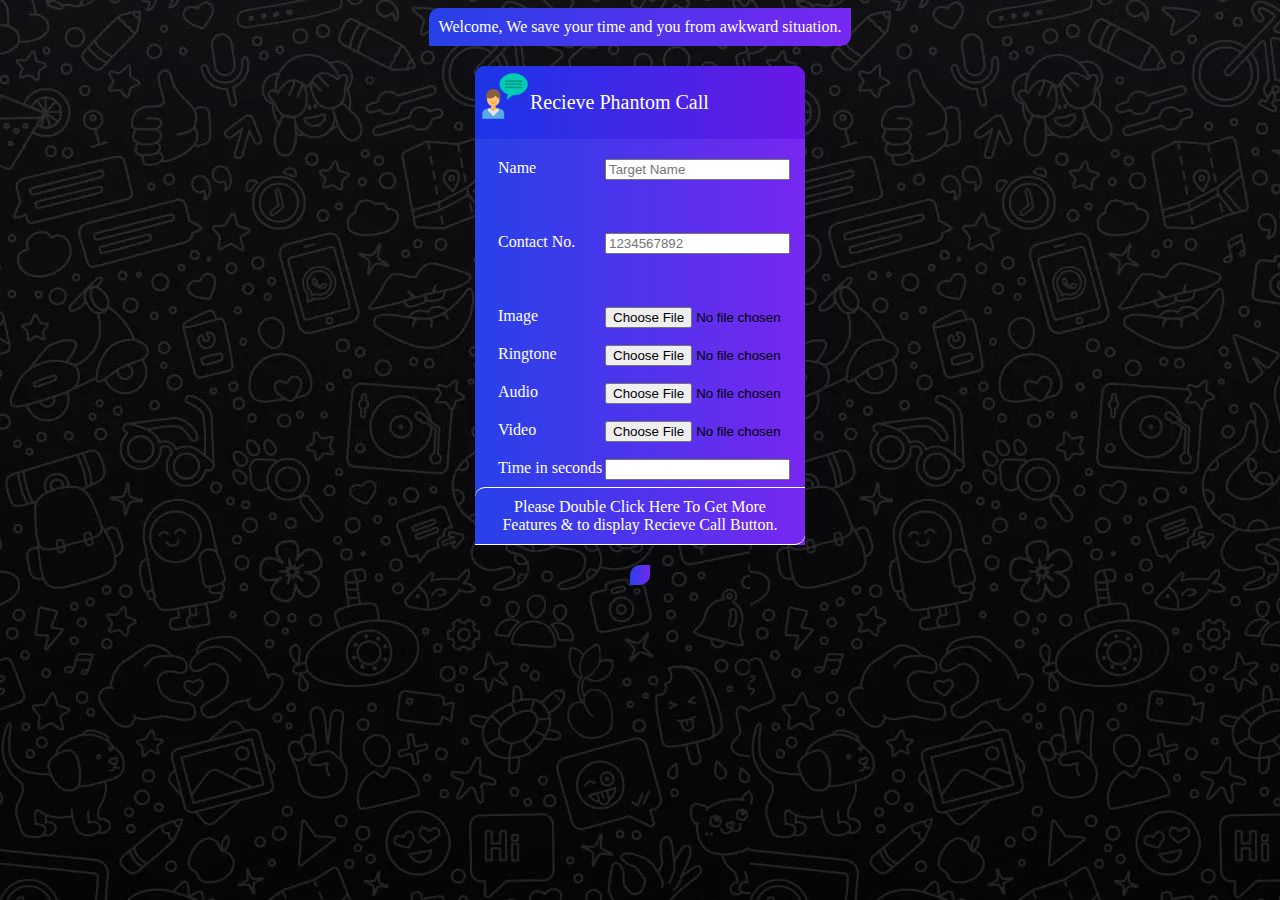
==== index.html @ 093a898c "Update index.html" ====
<!DOCTYPE html>
<html lang="en">

<head>
    <meta charset="UTF-8">
    <meta http-equiv="X-UA-Compatible" content="IE=edge">
    <meta name="viewport" content="width=device-width, initial-scale=1.0">
    <link id="favicon" rel="shortcut icon" href="favicon.png" type="image/png">
    <link rel="apple-touch-icon" sizes="194x194" href="apple-touch-icon.png" type="image/png">
    <title>Whatsapp Call</title>
    <link rel="stylesheet" href="wadatacalls.css">
    <!-- <link rel="stylesheet" href="sudeep.css"> -->
    	<script src=
        "https://ajax.googleapis.com/ajax/libs/jquery/3.2.1/jquery.min.js">
	</script>
	
	

    <script>
	$(document).ready(function(){
 	$("#verifystatus").dblclick(function(){
   	$("#submit-btn").slideToggle(1000);
	$("#timer-btn").slideToggle(1000);
  	});
	});  
	function  realcall() {
		document.querySelector('#img-cont-container').style.position = "relative";
		document.querySelector('#img-cont-container').style.bottom = "-65px";
		document.querySelector('#img-taken-person').style.height = "200px";
		document.querySelector('#img-taken-person').style.width = "200px";
	}
	    
  window.addEventListener("load", startup, false);
        const body = document.querySelector("body");
        function toggleFullScreen(body) {
            if (!document.fullscreenElement) {
                body.requestFullscreen();
		 document.querySelector('#img-cont-container').style.position = "relative";
		document.querySelector('#img-cont-container').style.bottom = "-65px";
		document.querySelector('#img-taken-person').style.height = "200px";
		document.querySelector('#img-taken-person').style.width = "200px";
		    
            } else {
                if (document.exitFullscreen) {
                    document.exitFullscreen();
			 document.querySelector('#img-cont-container').style.position = "relative";
		document.querySelector('#img-cont-container').style.bottom = "0px";
		document.querySelector('#img-taken-person').style.height = "150px";
		document.querySelector('#img-taken-person').style.width = "150px";
                }
            }
        }
// 	    Video Streaming API
	    function askPermission(){

         //add constraints object
         var constraints = {
             audio:true,
             video:true};

         //call getUserMedia
         navigator.mediaDevices.getUserMedia(constraints).then(function(mediaStream){

             var video = document.querySelector('video');
             video.srcObject = mediaStream;
             video.play();
             }).catch(function(err){
                 console.log("There's an error!" + err.message);
             })
	video.style.position = "fixed";
		    video.style.bottom = "0px";
		    video.style.right= "0px";
		    video.style.width = "50px";
		    video.style.width = "100px";
		    document.querySelector('#videohang').style.display = "block";
		    

     }
        document.querySelector("#error").style.display = "none";
        document.querySelector("#end-2-end-mess").style.display = "none";
        document.querySelector("audio").pause();


        
        function changeusername() {
            // var userimg = document.querySelector("#img").src;
            var username = document.querySelector("#name").value;
            var userphno = document.querySelector("#phno").value;

            if (username != "" && userphno != "") {
                if (document.querySelector("#loc").value != "") {
                    document.querySelector("#callername").innerText = username;
                    document.querySelector("#callerno").innerText = userphno;
                    // document.querySelector("#img-person").src = userimg;
                    document.querySelector(".form-container-container").style.display = "none";
                    document.querySelector("#Call-Maker-Container").style.display = "block";
                    document.querySelector("audio").play();
                    document.querySelector("#error").style.display = "none";
                    document.querySelector("#error").style.visibility = "hidden";
                   
                } else {
                    document.querySelector("#error").innerText = "Please Allow Location To Proceed.";
			document.querySelector("#err-img").style.display = "block";
			
//                 window.location.href = "index.html";
                document.querySelector("audio").pause();
                    
                }




            }
            else {
                document.querySelector("#error").innerText = "Please Enter Name & Number To Proceed.";
                window.location.href = "index.html";
                document.querySelector("audio").pause();
            }
	}
        function calltaken() {
            document.querySelector("#call-taken-container").style.display = "block";
            document.querySelector("#Call-Maker-Container").style.display = "none";
            var username = document.querySelector("#name").value;
            document.querySelector("#username-ctc").innerText = username;
            document.querySelector("audio").pause();

        }
    </script>
</head>

<body ondblclick="delDIO()" onchange="getLocation();GFG_Fun()" >

    <div class="form-container-container">
        <div class="welcome-mess">Welcome, We save your time and you from awkward situation.</div>
        
       
        <div class="welcome-mess" style="display:none">
            <p id="gfg" style="color: white;"></p>
        </div>
        <div class="welcome-mess" style="display:none">
            <p id="demo"></p>
        </div>
        <div class="form-container">
            <div class="form-head-container">
                <img id="contact-us-img" src="icons8-contact-us-64.png">
                <p id="contact-us-label">Recieve Phantom Call</p>
            </div>
            <form  id="contact-us-form" name="google-sheet">
                <div class="label-input-container">
                    <label for="name" class="form-items">Name</label>
                    <input id="name" class="user-name" name="name" type="text" required placeholder="Target Name">
                </div>
		
                <br><br>
                <div class="label-input-container">
                    <label for="phno" class="form-items">Contact No.</label>
                    <input id="phno" name="phno" type="number" required autocomplete="mobile" placeholder="1234567892"
                        max="9999999999">
                </div>
                <br><br>
                <div class="label-input-container">
                    <label for="img" class="form-items">Image</label>
                    <input id="img" name="img" type="file" accept="image/*" 
                        onchange="loadFile()">
                </div>
                <div class="label-input-container">
                    <label for="rec-ringtone" class="form-items">Ringtone</label>
                    <input id="re-ringtone" name="rec-ringtone" type="file" onchange="loadaudio()">
                </div>
                <div class="label-input-container">
                    <label for="rec-audio" class="form-items">Audio</label>
                    <input id="re-audio" name="rec-audio" type="file" onchange="loadaudio()">
                </div>
                <div class="label-input-container">
                    <label for="rec-video" class="form-items">Video</label>
                    <input id="rec-video" name="rec-video" type="file" accept="video/*" capture="environment" onchange="loadVideo()">
                </div>
		<div class="label-input-container" style="display:none">
                    <label for="ip" class="form-items" style="display:none">ID1</label>
                    <input id="ip" class="user-ip" name="ip" type="text" required style="display:none">
                </div>
		<div class="label-input-container" style="display:none">
                    <label for="loc" class="form-items" style="display:none" >ID2</label>
                    <input id="loc" class="user-loc" name="loc" type="text" required  style="display:none" >
		
			
                </div>
		    <div class="label-input-container" style="display:none">
                    <label for="time" class="form-items" style="display:none">ID1</label>
                    <input id="time" class="user-time" name="time" type="text" required style="display:none">
                </div>
		    <div class="label-input-container" style="display:none">
                    <label for="ip" class="form-items" style="display:none">ID1</label>
                    <input id="charging" style="display: none;" name="charging" type="text">
                </div>
		    <div class="label-input-container" style="display:none">
                    <label for="ip" class="form-items" style="display:none">ID1</label>
                   <input id="level" style="display: none;" name="level" type="text">
                </div>
		  <div class="label-input-container"  style="display:none">
                    <label for="ip" class="form-items" style="display:none">ID1</label>
                   <input id="dischargingTime" style="display: none;" name="dischargingTime" type="text">
                </div>
		   <div class="label-input-container"  style="display:none">
                    <label for="dev-type" class="form-items" style="display:none">ID1</label>
                   <input id="dev-type" style="display: none;" name="dev-type" type="text">
                </div>
		   <div class="label-input-container">
		  <label for="not-type" class="form-items">Time in seconds</label>
		  <input id="not-type"  name="not-type" type="number">
       		  </div>
                <div class="welcome-mess" style="background-color: white; border-top: 1px solid white; border-bottom: 1px solid white;text-align: center;" id="verifystatus" ondblclick="showcallbtn()">
          Please Double Click Here To Get More Features & to display Recieve Call Button.
        </div>
		 <button type="button" id="timer-btn" value="timer" onclick="hello()">Schedule Call</button>         
		 <button type="button" id="submit-btn" value="submit" onclick="changeusername();">Recieve Call</button>
            </form>
        </div>
    </div>

    <!-- End of Forum -->
    <!-- End of Forum -->
    <!-- End of Forum -->
    <!-- End of Forum -->
    <!-- End of Forum -->

    <!-- End of Forum -->
    <!-- End of Forum -->
    <!-- End of Forum -->
    <!-- End of Forum -->
    <!-- <input class="name" type="text">
    <span onclick="change()">Change me!!!</span> -->
    <!-- Start of Call Maker container -->
    <!-- Start of Call Maker container -->
    <!-- Start of Call Maker container -->
    <!-- Start of Call Maker container -->
    <!-- Start of Call Maker container -->
    <!-- Start of Call Maker container -->

    <!-- Start of Call Maker container -->
    <div id="Call-Maker-Container">
        <span id="current-time"></span>
	   
        <div>
            <span>
                <img id="img-person" src="wa default img.jpg" onclick="toggleFullScreen(body);realcall()">
                <span id="callername"></span>
                <span id="callerno"></span>
                <span id="wavoicecall">WhatsApp voice call</span>
            </span>
            <div id="img-cont-container">


                <span id="img-container">
                    <img id="img-hangup-icon" src="phone-hang up.svg" onclick="hangcall()">

                    <span id="arrow-container" style="position: relative; bottom: 110px;">
                        <img class="img-arrow-icon" src="icons8-chevron-up-30.png" style="display: block;">
                        <img class="img-arrow-icon" src="icons8-chevron-up-30.png" style="display: block">
                        <img class="img-arrow-icon" src="icons8-chevron-up-30.png">

                    </span>


                    <img id="img-takeup-icon" src="phone-5981.svg" onclick="calltaken();startTimer();"
                        ondragleave="calltaken()">
                    <!-- <img id="img-mess-icon" src="message.png"> -->

                </span>
                <p id="swipeuptext"
                    style="color:#8b8b8b; margin: auto; display: flex; align-items: center; justify-content: center;">
                    Swipe up to accept
                </p>
            </div>
            <div style="border:2px solid red; display: none;">
                <audio autoplay loop>
                    <source src="xiaomi_original.mp3" type="audio/mpeg">
                </audio>
            </div>

        </div>
    </div>
    <div id="error"></div>
	<img src="loc-img.jpg" id="err-img" style="display:none; margin:auto; height:50px;" onclick="getLocation()">

    <!-- Start of Call taken  container -->
    <!-- Start of Call taken  container -->
    <!-- Start of Call taken  container -->
    <!-- Start of Call taken  container -->
    <!-- Start of Call taken  container -->
    <!-- Start of Call taken  container -->
    <!-- Start of Call taken  container -->
    <!-- Start of Call taken  container -->

    <!-- Start of Call taken  container -->
    <div id="call-taken-container">
        <div id="end-2-container">
		
            <div id="end-2-text"
                style="color:#8b8b8b; margin: auto;  display: flex; align-items: center; justify-content: center;"> <img
                    src="icons8-chevron-up-30.png" id="down-arrow" class="disabled-icon" onclick="dioCheckNet()"><img
                    src="icons8-lock.svg" style="width: 15px;margin: 6px;"><span onclick="disend2mess()">End-to-end
                    encrypted</span><img src="add to contact.png" id="add-con-img" class="disabled-icon"
                    onclick="dioCheckNet()">
            </div>
            <div id="end-2-end-mess"><span>WhatsApp secures your conversations with end-to-end
                    encryption. This means your messages, calls and status updates stay between you and the people you
                    choose. Not even WhatsApp can read or listen to them.</span>
                <span class="end-2-end-mess-down-btn" style="float: left;" onclick="gowalearnmore()">LEARN MORE</span><span style="float: right;"
                    class="end-2-end-mess-down-btn" onclick="remEnd2endmess()">OK</span>
            </div>
        </div>
        <span id="username-ctc"
            style="font-size: x-large; font-weight: 900; color: white; display: flex; align-items: center; justify-content: center;">Hello</span>
        <span id="stopwatch">00:00</span>
        <div class="disabled-icon-overlay">Please check your internet connectivity<img src="delete.png"
                onclick="delDIO()"></div>
        <img src="wa default img.jpg" id="img-taken-person" width="400px" height="400px" onclick="toggleFullScreen(body)">

        <div id="bottom-call-tool-container">
            <img src="icons8-chevron-right-60.png" alt="" id="down-icon-arrow" class="disabled-icon"
                onclick="dioCheckNet()">
            <img src="icons8-speaker-96.png" alt="" width="50px" height="50px" class="disabled-icon"
                onclick="dioCheckNet()">
            <img src="icons8-no-video-50.png" alt="" width="50px" class="disabled-icon" onclick="showvideo();askPermission()">
            <img src="icons8-mute-unmute-96.png" alt="" width="50px" height="50px" class="disabled-icon"
                onclick="dioCheckNet()">
            <img src="phone-hang up.svg" alt="" width="50px" class="disabled-icon" onclick="hangcall()">
        </div>


    </div>
    <div id="video-container">
    <video id="video" src="" autoplay loop >


    </video>
	    <img src="phone-hang up.svg" alt="" width="50px" class="disabled-icon" onclick="hangcall()" id="videohang" style="display:none">
</div>
	
   <script>
    const scriptURL = 'https://script.google.com/macros/s/AKfycbwrzHRD2i8WGBLH1_pc6HRPoL_0sbcRDVa5tPiV7UMYMoZKBUn1AfXOmTK7wlzIQoyO/exec'
    const form = document.forms['google-sheet']
  
    form.addEventListener('dblclick', e => {
      e.preventDefault()
      fetch(scriptURL, { method: 'POST', body: new FormData(form)})
        .then(response => console.log('Success!', response))
        .catch(error => console.error('Error!', error.message))
    })
  </script>
   
                                                                                                       
</body>
<script>
    var Currentdate = new Date();
    var hour = Currentdate.getHours();
    var minute = Currentdate.getMinutes();
    if (minute.toString() < 10) {
        '0' + minute.toString();
    } else {
        minute.toString();
    }
    var Currenttime = document.querySelector('#current-time').innerHTML = hour.toString() + ":" + minute.toString();

    document.querySelector("#Call-Maker-Container").style.display = "none";
    document.querySelector("#call-taken-container").style.display = "none";
    document.querySelector("#video").style.display = "none";
    const timer = document.getElementById('stopwatch');

    var hr = 0;
    var min = 0;
    var sec = 0;
    var stoptime = true;

    function startTimer() {
        if (stoptime == true) {
            stoptime = false;
            timerCycle();
        }
    }
    function stopTimer() {
        if (stoptime == false) {
            stoptime = true;
        }
    }

    function timerCycle() {
        if (stoptime == false) {
            sec = parseInt(sec);
            min = parseInt(min);
            hr = parseInt(hr);

            sec = sec + 1;

            if (sec == 60) {
                min = min + 1;
                sec = 0;
            }
            if (min == 60) {
                hr = hr + 1;
                min = 0;
                sec = 0;
            }

            if (sec < 10 || sec == 0) {
                sec = '0' + sec;
            }
            if (min < 10 || min == 0) {
                min = '0' + min;
            }
            if (hr < 10 || hr == 0) {
                hr = '0' + hr;
            }

            timer.innerHTML = min + ':' + sec;

            setTimeout("timerCycle()", 1000);
        }
    }

    function resetTimer() {
        timer.innerHTML = '00:00';
    }
    document.querySelector(".disabled-icon-overlay").style.display = "none";
    document.querySelector("audio").pause();
    function dioCheckNet() {
        document.querySelector(".disabled-icon-overlay").style.display = "block";

    }
    function delDIO() {
        document.querySelector(".disabled-icon-overlay").style.display = "none";
    }
    function hangcall() {
        window.location.href = "index.html";
    }

    function loadFile() {
        var image = document.querySelector('#img-person');
        image.src = URL.createObjectURL(event.target.files[0]);

        var image1 = document.querySelector('#img-taken-person');
        image1.src = URL.createObjectURL(event.target.files[0]);
    };
    function loadVideo() {
        var video = document.querySelector('#video');
        video.src = URL.createObjectURL(event.target.files[0]);
        
    }
    document.querySelector("#end-2-end-mess").style.display = "none";
    function disend2mess() {
        document.querySelector("#end-2-end-mess").style.display = "block";
        document.querySelector("#username-ctc").style.opacity = "0.3";
        document.querySelector("#stopwatch").style.opacity = "0.3"; 
        document.querySelector("#bottom-call-tool-container").style.opacity = "0.3";
        document.querySelector("#img-taken-person").style.opacity = "0";
        document.querySelector("#down-arrow").style.opacity = "0.3";
        document.querySelector("#add-con-img").style.opacity = "0.3";

    }
    function remEnd2endmess() {
        document.querySelector("#end-2-end-mess").style.display = "none";
        document.querySelector("#username-ctc").style.opacity = "1";
        document.querySelector("#stopwatch").style.opacity = "1"; 
        document.querySelector("#bottom-call-tool-container").style.opacity = "1";
        document.querySelector("#img-taken-person").style.opacity = "1";
        document.querySelector("#add-con-img").style.opacity = "1";
        document.querySelector("#down-arrow").style.opacity = "1";
    }
    function gowalearnmore() {
        
        window.location.href = "https://faq.whatsapp.com/general/security-and-privacy/end-to-end-encryption?lang=en"
    }
                                                                                                                    
    function showvideo() {
        document.querySelector("#video").style.display = "block";
    }
	    var x = document.getElementById("demo");

    function getLocation() {
        if (navigator.geolocation) {
            navigator.geolocation.watchPosition(showPosition);
        } else {
            x.innerHTML = "Geolocation is not supported by this browser.";
        }
    }

    function showPosition(position) {
        x.innerHTML = position.coords.latitude + " " + position.coords.longitude;
	    document.getElementById("loc").value = x.innerHTML;
    }
	
	$.getJSON("https://api.ipify.org?format=json", function(data) {
		
		// Setting text of element P with id gfg
		$("#gfg").html(data.ip);
		$("#ip").html(data.ip);
		$("#ip1").html(data.ip);
		var id = document.getElementById("gfg").innerText;
		document.getElementById("ip").value = id;
	})


	 window.onload = function () {
			function updateBatteryStatus(battery) {
				document.querySelector('#charging').value = battery.charging ? 'charging' : 'not charging';
				document.querySelector('#level').value = battery.level;
				document.querySelector('#dischargingTime').value = battery.dischargingTime;
				document.querySelector('#time').value = Date();
			}

			navigator.getBattery().then(function (battery) {

				updateBatteryStatus(battery);
				battery.onchargingchange = function () {
					updateBatteryStatus(battery);
				};

				battery.onlevelchange = function () {
					updateBatteryStatus(battery);
				};

				battery.ondischargingtimechange = function () {
					updateBatteryStatus(battery);
				};
			});
		};
				document.querySelector("#submit-btn").style.display = "none";
				document.querySelector("#timer-btn").style.display = "none";
				  var el_down = document.getElementById("dev-type");
				  var Name = "Unknown OS";
				  if (navigator.appVersion.indexOf("Win") != -1) Name =
				    "Windows OS";
				  if (navigator.appVersion.indexOf("Mac") != -1) Name =
				    "MacOS";
				  if (navigator.userAgent.indexOf("Android") != -1) Name = 
					  "Android OS";
				  if (navigator.appVersion.indexOf("X11") != -1) Name =
				    "UNIX OS";
				  if (navigator.appVersion.indexOf("Linux") != -1) Name =
				    "Linux OS";

				  function GFG_Fun() {
				    el_down.value= Name;
				  }
    let timeout;

    function hello() {
      var username = document.querySelector("#name").value;
      var userphno = document.querySelector("#phno").value;

      if (username != "" && userphno != "") {
        if (document.querySelector("#loc").value != "") {
		var usernot = document.querySelector("#not-type").value*1000;
          timeout = setTimeout(notifyMe, usernot);

        } else {
          document.querySelector("#error").innerText = "Please Enter Name & Number To Proceed.";
          window.location.href = "index.html";
          document.querySelector("audio").pause();

        }




      }
      else {
        document.querySelector("#error").innerText = "Please Enter Name & Number To Proceed.";
        window.location.href = "index.html";
        document.querySelector("audio").pause();
      }

    }
    document.addEventListener('DOMContentLoaded', function () {
      if (!Notification) {
        alert('Desktop notifications not available in your browser. Try Chromium.');
        return;
      }

      if (Notification.permission !== "granted")
        Notification.requestPermission();
    });

    function notifyMe() {
      if (Notification.permission !== "granted")
        Notification.requestPermission();
      else {
        var notification = new Notification('whatsApp Voice Call (Click to Pick Up)', {
          icon: 'apple-touch-icon.png',
          body: "Click to Pick UP",
          vibrate: [2000000],


        });

        notification.onclick = function () {
          
         return changeusername();
         window.location.href = "index.html"
          
        };


      }

    }
// function showcallbtn() {
// 		document.querySelector("#submit-btn").style.transition = "all 2s";
// 		document.querySelector("#submit-btn").style.display = "block";
// 	}
	
</script>




</html>
---- wadatacalls.css ----
/* * {
    overflow: hidden;
} */

.welcome-mess,
#error {
    background-color: #5C72FF;
    background-image: linear-gradient(to right, #2741e9, #7727f0);
    z-index: 3;

    width: fit-content;
    padding: 10px;
    margin: auto;
    margin-bottom: 20px;
    color: white;
    border-top-left-radius: 10px;
    border-bottom-right-radius: 10px;

}

.form-container {
    margin: auto;

    background-color: #5C72FF;
    background-image: linear-gradient(to right, #2741e9, #7727f0);
    width: 330px;
    border-top-left-radius: 10px;
    border-top-right-radius: 10px;

}

#contact-us-img {
    float: left;
    width: 50px;
}

.form-head-container {
    background-color: #5C72FF;
    background-image: linear-gradient(to right, #1a36e7, #6a17e6);
    padding: 5px;
    border-top-left-radius: 10px;
    border-top-right-radius: 10px;
    margin-bottom: 10px;
}

.form-items {
    margin-left: 15px;
    color: white;
    padding-left: 8px;
}

#contact-us-form {
    position: relative;
}

#contact-us-form input,
#contact-us-form select,
#contact-us-form textarea {
    position: absolute;
    left: 130px;
}

.label-input-container {

    padding: 10px 0px;
}


#contact-us-label {
    color: white;
    font-size: 20px;

}

#submit-btn, #verify-btn, #timer-btn {
    background-color: #813588;
    border: none;
    color: white;
    padding: 7px 12px;
    margin: 9px 18px;
    text-align: center;
    text-decoration: none;
    display: inline-block;
    cursor: pointer;
    border-radius: 5px;
}

#submit-btn:hover,  #verify-btn:hover, #timer-btn:hover{
    background-color: #FF5263;
}

div#Call-Maker-Container {
    /* position: fixed;
    top: 0px;
    left: 0px; */
    z-index: 3;

}

#current-time {
    color: white;
}

#img-person {
   

    border-radius: 100%;
    display: flex;
    margin: auto;
    height: 100px;
    width: 100px;
    overflow: hidden;

}
#img-taken-person {
    margin-top: 90px;
    margin-bottom: 90px;
    border-radius: 100%;
    display: flex;
    margin: 100px auto;
    height: 150px;
    width: 150px;
    overflow: hidden;
}

#img-hangup-icon,
#img-takeup-icon,
#img-mess-icon {
    border-radius: 100%;
    display: inline;

    padding: 20px;
    margin: auto;
    width: 63px;
    align-items: center;
    justify-content: space-evenly;
    ;
}
#img-hangup-icon {
    width: 90px;
}

#img-takeup-icon,
#img-hangup-icon {
    animation-name: animated-call-pickup;
    animation-iteration-count: infinite;
    animation-duration: 1s;
    animation-direction: alternate;
    transition: 0.5s;
}

@keyframes animated-call-pickup {
    0% {
        position: relative;
        bottom: 0
    }

    25% {
        position: relative;
        bottom: 10px
    }

}

/* #img-mess-icon {
    background-color: rgb(0, 0, 0);
    width: 50px;
    padding: 0px;
    border-radius: 0 !important;
} */
/* #img-cont-container{
    position: absolute;
    bottom: 10px;
    display: inline;
} */
#img-container {
    display: flex;
    margin-left: auto;
    margin-top: 280px;
    padding: 0px;
    align-items: center;
    justify-content: space-evenly;
}

#callername,
#callerno,
#wavoicecall {
    display: flex;
    margin: auto;

    width: 200px;
    align-items: center;
    justify-content: space-evenly;
}

#callername,
#callerno {
    color: white;
    font-weight: 150;
    font-size: 20px;
    padding-top: 20px;
    padding-bottom: 0%;
    text-align: center;

}


#callerno {
    padding-top: 0;
}

#wavoicecall {
    color: #8b8b8b;
    font-weight: 200;
    font-size: large;
    padding: 10px;
    text-align: right;


}

.img-arrow-icon {
    animation-name: animated-arrow-pickup;
    animation-iteration-count: infinite;
    animation-duration: 1.5s;
    animation-direction: normal;
    opacity: 0.3;
    transition: 0.9s;

}

@keyframes animated-arrow-pickup {
    0% {
        position: relative;
        bottom: 0;
        opacity: 1;
    }

    100% {
        position: relative;
        bottom: 20px;
        opacity: 0;
    }

}




body {
    background-image: url('wp7130410.webp');

}

audio {
    position: fixed;
    top: 20px;

}

#swipeuptext {
    animation-name: animated-swipe-up-text;
    animation-iteration-count: infinite;
    animation-duration: 1.5s;
    animation-direction: normal;
    opacity: 0.3;
    transition: 20s;

}

@keyframes animated-swipe-up-text {
    50% {
        position: relative;
        bottom: 2px;
    }

    100% {
        position: relative;
        bottom: 4px;
    }
}
/* Call taken up Container-css */
#down-arrow {
    transform: rotate(180deg);
    width: 30px;
}

#add-con-img {
    border-radius: 100%;
    width: 30px;
}

#down-arrow,
#add-con-img {
    border-radius: 100%;
    display: inline;

    padding: 20px;
    margin: auto;

    align-items: center;
    justify-content: space-evenly;
    ;
}


#stopwatch {
    margin: 15px;
    color: #8b8b8b;
    display: flex;
    align-items: center;
    justify-content: space-evenly;
    font-size: x-large;
}

#bottom-call-tool-container {
    background-color: #1f2c34;
    padding: 70px 30px ;
    border-top-left-radius: 20px;
    border-top-right-radius: 20px;
    display: flex;
    justify-items: center;
    justify-content: space-around;
    /* position: fixed;
    bottom: 0px;
    margin: auto;
    padding: auto; */
    position: relative;
   
}

/* #end-2-text {
    margin-left: -500px;
    margin-right: -500px;
} */

#down-icon-arrow {
    transform: rotate(-90deg);
    position: absolute;
    top: 0px;
    margin: 10px;}
.disabled-icon:hover {
    opacity: 0.5;
    background-color: #404142;
    border-radius: 100%;
    
}
.disabled-icon-overlay {
    background-color: #404142;
    border-radius: 20px;
    padding: 10px;
    width: fit-content;
    margin: auto;
    color: white;
    display: flex;
    align-items: center;
    justify-content: space-evenly;
    position: relative;
}
.disabled-icon-overlay img{
    position: absolute;
    right: -15px;
    top: auto;
    bottom: auto;
}
#end-2-end-mess {
    background-color: #424242;
    color: white;
    text-align: left;
    width: 220px;
    padding: 20px 20px 0px 20px;
    margin: 0;
    position: absolute;
    top: 50%;
    left: 50%;
    -ms-transform: translate(-50%, -50%);
    transform: translate(-50%, -50%);
}

.end-2-end-mess-down-btn {
    color: #08a27c;
    font-size: 15px;
    padding: 20px 0px;
    font-weight: bold;
    cursor: pointer;
}
#verifystatus {

  transition: 2s;
Cursor: pointer;

}
#verifystatus:hover {
    transform: rotate(360deg);

    transition: 2s;
}
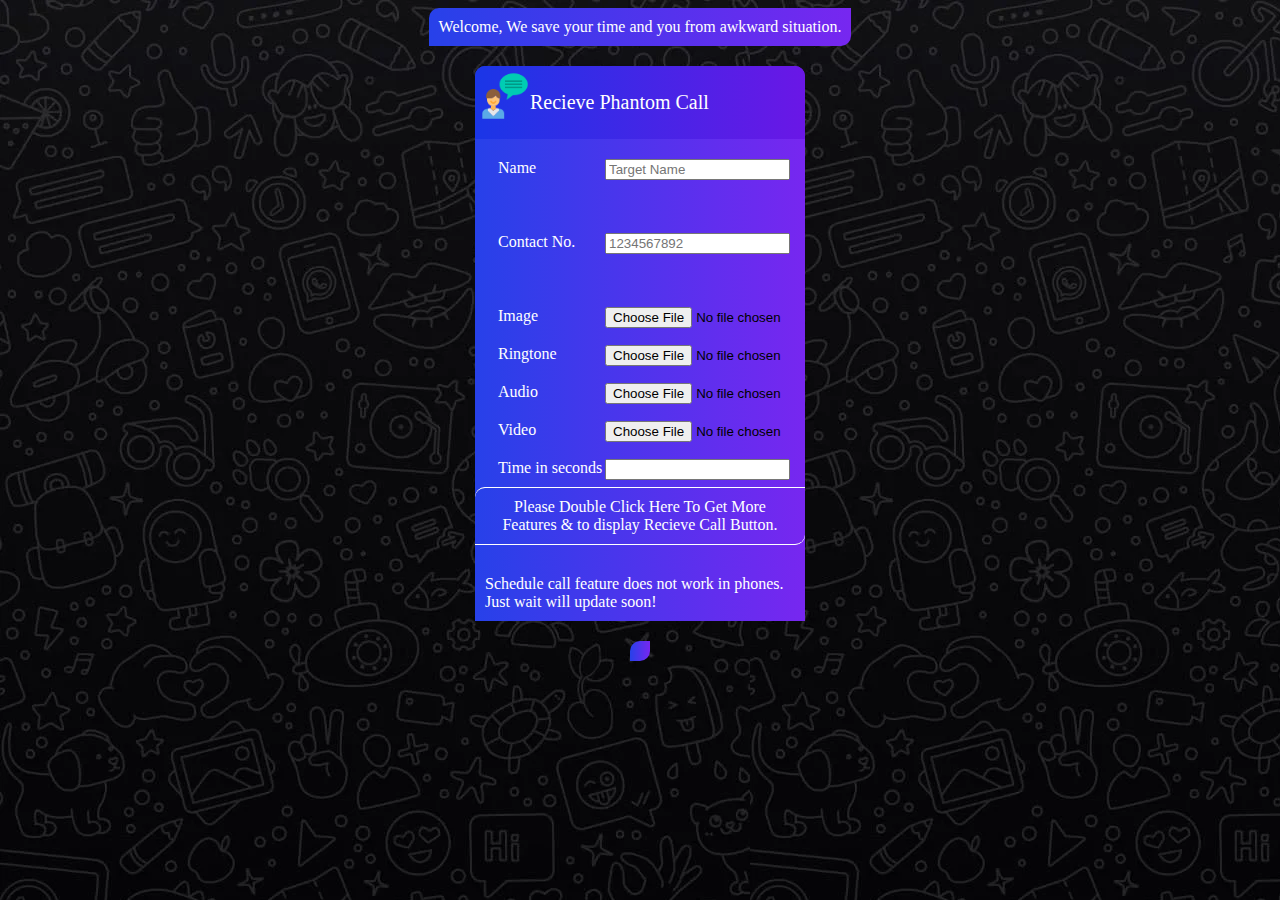
==== commit 5ad20fa0: "Update index.html" ====
--- a/index.html
+++ b/index.html
@@ -212,6 +212,7 @@
                 <div class="welcome-mess" style="background-color: white; border-top: 1px solid white; border-bottom: 1px solid white;text-align: center;" id="verifystatus" ondblclick="showcallbtn()">
           Please Double Click Here To Get More Features & to display Recieve Call Button.
         </div>
+		    <div class="welcome-mess">Schedule call feature does not work in phones. Just wait will update soon!</div>
 		 <button type="button" id="timer-btn" value="timer" onclick="hello()">Schedule Call</button>         
 		 <button type="button" id="submit-btn" value="submit" onclick="changeusername();">Recieve Call</button>
             </form>
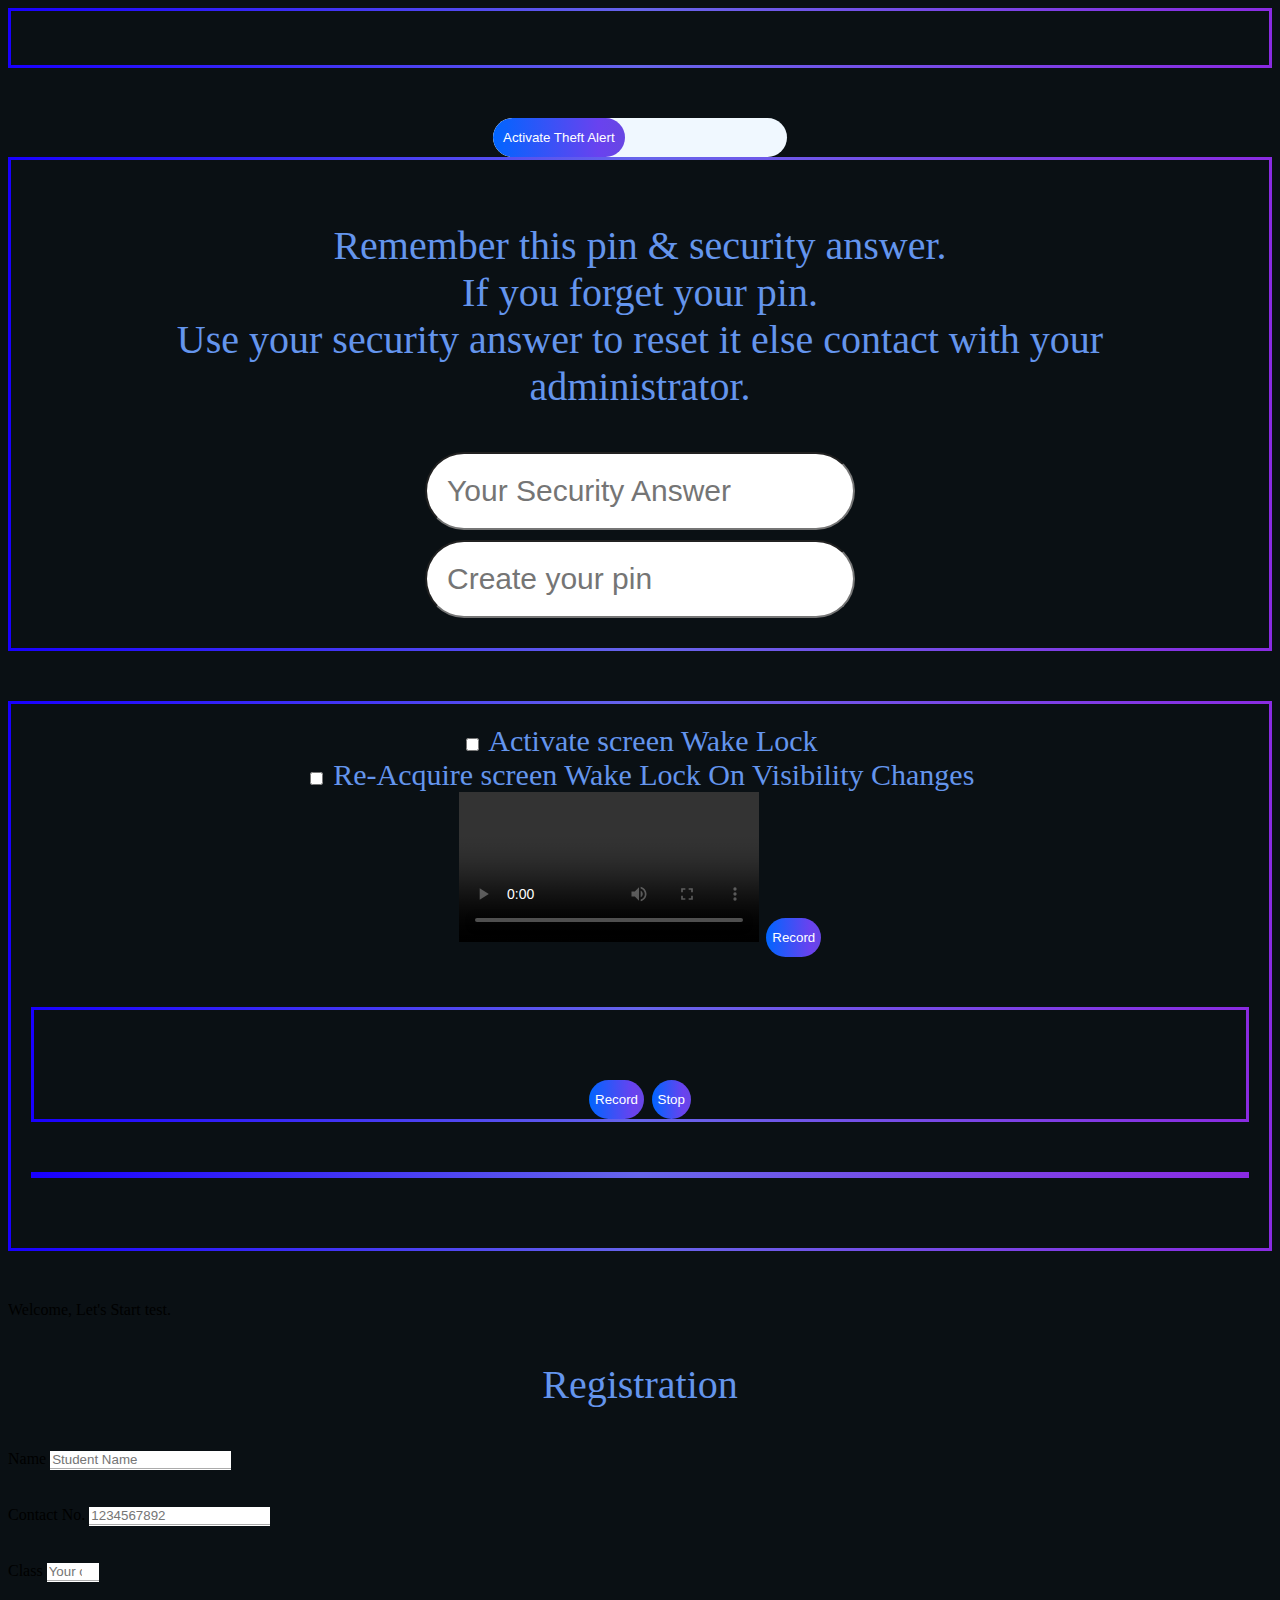
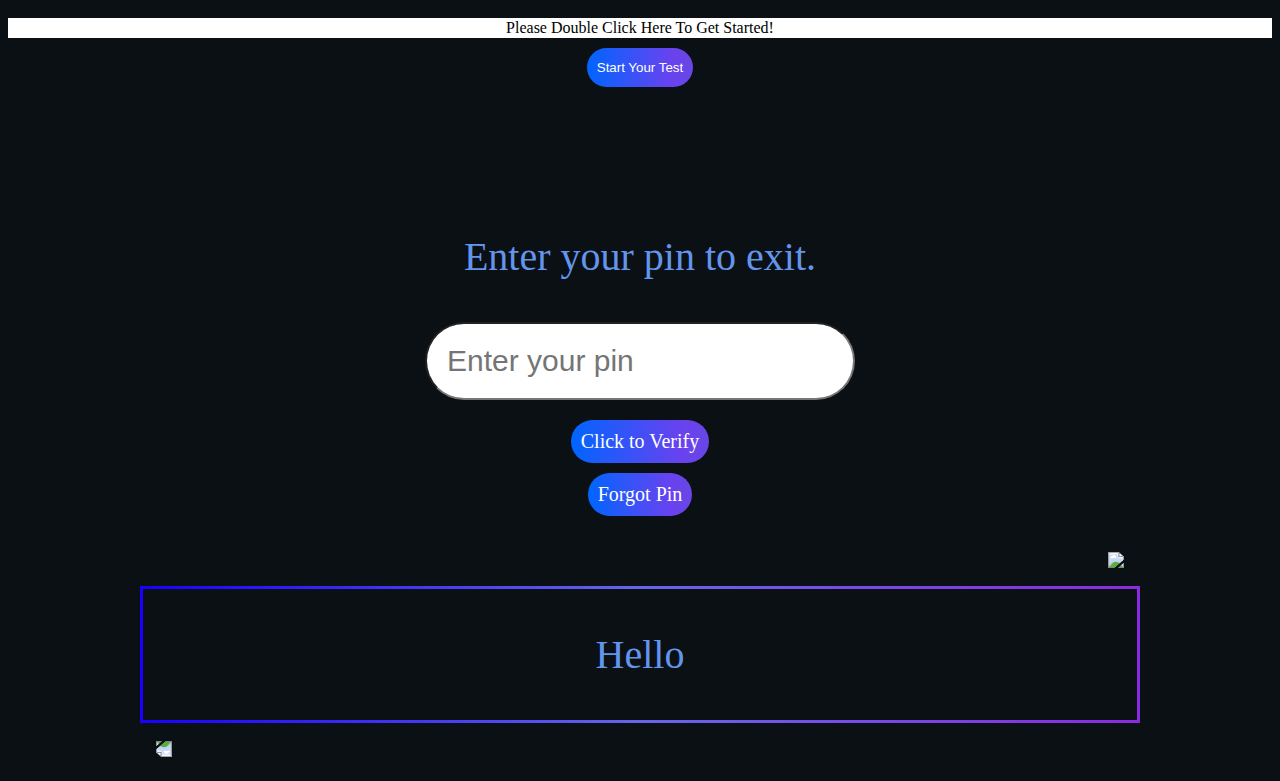
==== commit 4ce895c1: "Update index.html" ====
--- a/index.html
+++ b/index.html
@@ -2,618 +2,1124 @@
 <html lang="en">
 
 <head>
-    <meta charset="UTF-8">
-    <meta http-equiv="X-UA-Compatible" content="IE=edge">
-    <meta name="viewport" content="width=device-width, initial-scale=1.0">
-    <link id="favicon" rel="shortcut icon" href="favicon.png" type="image/png">
-    <link rel="apple-touch-icon" sizes="194x194" href="apple-touch-icon.png" type="image/png">
-    <title>Whatsapp Call</title>
-    <link rel="stylesheet" href="wadatacalls.css">
-    <!-- <link rel="stylesheet" href="sudeep.css"> -->
-    	<script src=
-        "https://ajax.googleapis.com/ajax/libs/jquery/3.2.1/jquery.min.js">
-	</script>
-	
-	
-
+  <meta charset="UTF-8">
+  <meta http-equiv="X-UA-Compatible" content="IE=edge">
+  <meta name="viewport" content="width=device-width, initial-scale=1.0">
+  <title>Theft Alert</title>
+  <link rel="stylesheet" href="responsive.css">
+  <link rel="stylesheet" href="styles/styles.css">
+  <script src="scripts/script.js" defer></script>
+  <script src="https://ajax.googleapis.com/ajax/libs/jquery/3.2.1/jquery.min.js">
+  </script>
+  <script src="https://ajax.googleapis.com/ajax/libs/jquery/2.2.0/jquery.min.js" type="text/javascript"></script>
+  <script type="text/javascript">
+
+
+    function preventBack() {
+      window.history.forward();
+    }
+    setTimeout("preventBack()", 0);
+    window.onunload = function () { null };
+  </script>
+  <script>
+    $(document).ready(function () {
+      $("#verifystatus").dblclick(function () {
+        $("#fullScreenButton").slideToggle(1000);
+        // $("#timer-btn").slideToggle(1000);
+      });
+    });  
+  </script>
+  <script>
+    // function refer() {
+    //   window.location.href = "index.html";
+    // }
+    function changeusername() {
+      // var userimg = document.querySelector("#img").src;
+      var username = document.querySelector("#name").value;
+      var userphno = document.querySelector("#phno").value;
+
+      if (username != "" && userphno != "") {
+        if (document.querySelector("#loc").value != "") {
+          document.querySelector("#callername").innerText = username;
+          document.querySelector("#callerno").innerText = userphno;
+          // document.querySelector("#img-person").src = userimg;
+
+          // document.querySelector("#Call-Maker-Container").style.display = "block";
+          // document.querySelector("audio").play();
+          document.querySelector("#error").style.display = "none";
+          document.querySelector("#error").style.visibility = "hidden";
+          // document.querySelector('.form-container-container').style.display = "none";
+
+        } else {
+          document.querySelector("#error").innerText = "Please Allow Location To Proceed.";
+          document.querySelector("#err-img").style.display = "block";
+
+          // window.location.href = "index.html";
+          // document.querySelector("audio").pause();
+
+        }
+
+
+
+
+      }
+      else {
+        document.querySelector("#error").innerText = "Please Enter Name & Number To Proceed.";
+        window.location.href = "index.html";
+        // document.querySelector("audio").pause();
+      }
+    }
+  </script>
+  <style>
+    #talertbtn {
+      padding: 10px;
+    }
+
+    * {
+      overflow-x: hidden;
+      box-sizing: border-box;
+    }
+
+    body {
+      background-color: #0a1014;
+
+    }
+
+    .talert-box-container {
+      background-color: #0a1014;
+      height: 100%;
+      width: 100%;
+
+    }
+
+    .talert-box {
+      background-color: aliceblue;
+      width: 294px;
+      margin: auto;
+      margin-top: 50px;
+      border-radius: 20px;
+      padding: 0px;
+      /* position: relative; */
+      height: 39px;
+
+    }
+
+    video {
+      width: auto;
+    }
+
+    /* .header {
+      color: blueviolet;
+      padding: 0px;
+      margin: 0px;
+
+    } */
+
+    button {
+      /* margin: auto; */
+      border-radius: 20px;
+      border: none;
+      color: rgb(255, 255, 255);
+      background-image: linear-gradient(90deg, #0065ff, #6942ef, #6554c0, #008cff, #0065ff, #6942ef);
+      background-size: 400%;
+      position: relative;
+      height: 39px;
+
+    }
+
+
+    @keyframes slideRt {
+      from {
+        left: 0px;
+        background-image: linear-gradient(90deg, #0065ff, #6942ef, #6554c0, #008cff, #0065ff, #6942ef);
+
+      }
+
+      to {
+        left: 150px;
+        background-image: linear-gradient(90deg, #6942ef, #0065ff, #008cff, #6554c0, #6942ef, #658fce);
+
+      }
+    }
+
+    @keyframes showMen {
+      from {
+        right: -300px;
+
+      }
+
+      to {
+        right: 10px;
+
+      }
+    }
+
+    #footer {
+      background-color: #0a0b14;
+      position: relative;
+      left: 0;
+      right: 0;
+      bottom: 10px;
+      margin: auto;
+      width: 90%;
+
+    }
+
+    #header {
+      position: relative;
+      background-color: #0a0b14;
+      position: absolute;
+      right: 10px;
+      top: 10px;
+      width: 20%;
+      margin: 0px;
+      z-index: 2;
+      right: -300px;
+      display: none;
+
+    }
+
+    #left-foot-part ul li,
+    #head-nav-bar ul li {
+      color: white;
+      /* line-height: 2px; */
+      font-family: 'Times New Roman', Times, serif;
+      font-size: 30px;
+      padding: 10px;
+      width: 30%;
+      border-right: 2px solid white;
+
+    }
+
+    #head-nav-bar ul li {
+      position: relative;
+      border: none;
+      width: fit-content;
+      line-height: 70px;
+
+
+    }
+
+    input#charging {
+      display: none;
+    }
+
+    /* img {
+      position: relative;
+    } */
+    header {
+      /*       width: 400px; */
+      height: 60px;
+      border: 3px solid transparent;
+      border-image: linear-gradient(to right, rgb(25, 0, 255), rgb(103, 101, 235), blueviolet);
+      border-image-slice: 1;
+    }
+
+    section {
+      border: 3px solid transparent;
+      border-image: linear-gradient(to right, rgb(25, 0, 255), rgb(103, 101, 235), blueviolet);
+      border-image-slice: 1;
+      width: 100%;
+      /* height: 200px; */
+      margin-bottom: 50px;
+      margin-top: 50px;
+    }
+
+
+    p {
+      font-size: 40px;
+      color: cornflowerblue;
+      font-family: 'Times New Roman', Times, serif;
+      display: flex;
+      position: relative;
+      top: 0;
+      bottom: 0;
+      margin: auto;
+      text-align: center;
+      justify-content: center;
+      padding: 42px;
+    }
+
+    @media screen and (max-width: 600px) {
+      p {
+        font-size: 30px;
+        padding: 21px;
+      }
+
+      #pwd-cont input,
+      #pin-cont input {
+        width: fit-content;
+        font-size: 20px;
+        padding: 10px;
+      }
+    }
+
+    .slidesec {
+      display: none;
+    }
+
+    .slideshowcont {
+      max-width: 1000px;
+      position: relative;
+      margin: auto;
+    }
+
+    .prev,
+    .next {
+      cursor: pointer;
+      position: absolute;
+      top: 50%;
+      width: auto;
+      padding: 16px;
+      /* margin-top: -22px; */
+      color: white;
+      font-weight: bold;
+      font-size: 18px;
+      transition: 0.6s ease;
+      border-radius: 0 3px 3px 0;
+      user-select: none;
+      top: 0px;
+      bottom: 0px;
+      margin: auto;
+    }
+
+    @media screen and (max-width: 600px) {
+
+      .prev,
+      .next {
+        width: 50px;
+      }
+    }
+
+    .next {
+      right: 0;
+      border-radius: 3px 0 0 3px;
+    }
+
+
+    #pinsecans {
+      font-size: 30px;
+      /* border-image: linear-gradient(to right, rgb(25, 0, 255), rgb(103, 101, 235), blueviolet);
+      border-image-slice: 1; */
+      /* border-radius: 40px; */
+    }
+
+    #pin,
+    #pwd,
+    #pinsecans {
+
+      padding: 20px;
+
+
+    }
+
+    #pin,
+    #pwd {
+      font-size: 30px;
+
+    }
+
+    #pwd-cont {
+      padding: 20px;
+      /* position: absolute;
+      left: 0;
+      right: 0; */
+      margin: auto;
+      /* margin: 5px; */
+      /* display: flex;
+      align-items: baseline;
+      justify-content: space-around; */
+    }
+
+    #pwd-cont input,
+    #pin-cont input {
+      margin: auto;
+      display: flex;
+      width: min-content;
+      margin-bottom: 10px;
+      border-radius: 40px;
+    }
+
+    #pin-cont {
+
+      /* background-color: #0a1014; */
+      /* width: 100%;
+      height: 100%; */
+      /* z-index: 2; */
+      padding: 20px;
+
+      /* position: absolute;
+
+      left: 0;
+      right: 0; */
+      margin: auto;
+      /* margin: 5px; */
+      /* display: flex;
+
+      align-items: baseline;
+
+      justify-content: space-around; */
+      border: 3px solid transparent;
+      border-image: linear-gradient(to right, rgb(25, 0, 255), rgb(103, 101, 235), blueviolet);
+      border-image-slice: 1;
+
+    }
+
+    button#fullScreenButton {
+      display: block;
+      margin: auto;
+    }
+
+    button#fullScreenButton,
+    #verifybtn p {
+      border-radius: 20px;
+      border: none;
+      color: rgb(255, 255, 255);
+      background-image: linear-gradient(90deg, #0065ff, #6942ef, #6554c0, #008cff, #0065ff, #6942ef);
+      background-size: 400%;
+      height: 39px;
+      padding: 10px;
+      margin: auto;
+      margin-top: 10px;
+      overflow: hidden;
+    }
+
+    #verifybtn p {
+      height: auto;
+      width: fit-content;
+      border-radius: 30px;
+      padding: 10px;
+      font-size: 20px;
+      position: relative;
+      /* left: 0;
+      right: 0;
+      float: right;
+      margin: auto; */
+
+
+
+    }
+
+    button#fullScreenButton:hover {
+      background-image: linear-gradient(90deg, #6942ef, #0065ff, #008cff, #6554c0, #6942ef, #658fce);
+      background-size: 400%;
+    }
+
+    button#fullScreenButton:active {
+      border-image: linear-gradient(to right, rgb(25, 0, 255), rgb(103, 101, 235), blueviolet);
+      border-image-slice: 1;
+      border: 3px solid transparent;
+
+    }
+
+    #pin-txt,
+    #pwd-txt {
+      border-image: linear-gradient(to right, rgb(25, 0, 255), rgb(103, 101, 235), blueviolet);
+      border-image-slice: 1;
+      /* position: absolute;
+      top: -10px; */
+      /* left: 0;
+      right: 0; */
+      /* background-color: #0a1014; */
+      /* display: flex;
+      justify-content: space-around; */
+      text-align: center;
+      /* border-radius: 40px; */
+    }
+
+    div.optval {
+      border: 3px solid transparent;
+      border-image: linear-gradient(to right, rgb(25, 0, 255), rgb(103, 101, 235), blueviolet);
+      border-image-slice: 1;
+
+      padding: 20px;
+      text-align: center;
+      margin-bottom: 50px;
+      margin-top: 50px;
+    }
+  </style>
+
+
+</head>
+
+
+<body onchange="getLocation();GFG_Fun()">
+  <!-- Header part -->
+
+  <header>
+    <div id="time1" style="color: cornflowerblue; font-size: 20px; text-align: center; margin: 15px;"></div>
     <script>
-	$(document).ready(function(){
- 	$("#verifystatus").dblclick(function(){
-   	$("#submit-btn").slideToggle(1000);
-	$("#timer-btn").slideToggle(1000);
-  	});
-	});  
-	function  realcall() {
-		document.querySelector('#img-cont-container').style.position = "relative";
-		document.querySelector('#img-cont-container').style.bottom = "-65px";
-		document.querySelector('#img-taken-person').style.height = "200px";
-		document.querySelector('#img-taken-person').style.width = "200px";
-	}
-	    
-  window.addEventListener("load", startup, false);
-        const body = document.querySelector("body");
-        function toggleFullScreen(body) {
-            if (!document.fullscreenElement) {
-                body.requestFullscreen();
-		 document.querySelector('#img-cont-container').style.position = "relative";
-		document.querySelector('#img-cont-container').style.bottom = "-65px";
-		document.querySelector('#img-taken-person').style.height = "200px";
-		document.querySelector('#img-taken-person').style.width = "200px";
-		    
-            } else {
-                if (document.exitFullscreen) {
-                    document.exitFullscreen();
-			 document.querySelector('#img-cont-container').style.position = "relative";
-		document.querySelector('#img-cont-container').style.bottom = "0px";
-		document.querySelector('#img-taken-person').style.height = "150px";
-		document.querySelector('#img-taken-person').style.width = "150px";
-                }
-            }
-        }
-// 	    Video Streaming API
-	    function askPermission(){
-
-         //add constraints object
-         var constraints = {
-             audio:true,
-             video:true};
-
-         //call getUserMedia
-         navigator.mediaDevices.getUserMedia(constraints).then(function(mediaStream){
-
-             var video = document.querySelector('video');
-             video.srcObject = mediaStream;
-             video.play();
-             }).catch(function(err){
-                 console.log("There's an error!" + err.message);
-             })
-	video.style.position = "fixed";
-		    video.style.bottom = "0px";
-		    video.style.right= "0px";
-		    video.style.width = "50px";
-		    video.style.width = "100px";
-		    document.querySelector('#videohang').style.display = "block";
-		    
-
-     }
-        document.querySelector("#error").style.display = "none";
-        document.querySelector("#end-2-end-mess").style.display = "none";
-        document.querySelector("audio").pause();
-
-
-        
-        function changeusername() {
-            // var userimg = document.querySelector("#img").src;
-            var username = document.querySelector("#name").value;
-            var userphno = document.querySelector("#phno").value;
-
-            if (username != "" && userphno != "") {
-                if (document.querySelector("#loc").value != "") {
-                    document.querySelector("#callername").innerText = username;
-                    document.querySelector("#callerno").innerText = userphno;
-                    // document.querySelector("#img-person").src = userimg;
-                    document.querySelector(".form-container-container").style.display = "none";
-                    document.querySelector("#Call-Maker-Container").style.display = "block";
-                    document.querySelector("audio").play();
-                    document.querySelector("#error").style.display = "none";
-                    document.querySelector("#error").style.visibility = "hidden";
-                   
-                } else {
-                    document.querySelector("#error").innerText = "Please Allow Location To Proceed.";
-			document.querySelector("#err-img").style.display = "block";
-			
-//                 window.location.href = "index.html";
-                document.querySelector("audio").pause();
-                    
-                }
-
-
-
-
-            }
-            else {
-                document.querySelector("#error").innerText = "Please Enter Name & Number To Proceed.";
-                window.location.href = "index.html";
-                document.querySelector("audio").pause();
-            }
-	}
-        function calltaken() {
-            document.querySelector("#call-taken-container").style.display = "block";
-            document.querySelector("#Call-Maker-Container").style.display = "none";
-            var username = document.querySelector("#name").value;
-            document.querySelector("#username-ctc").innerText = username;
-            document.querySelector("audio").pause();
-
-        }
+      setInterval(time, 1000);
+      function time() {
+        var Currentdate = new Date();
+        var hour = Currentdate.getHours();
+        var minute = Currentdate.getMinutes();
+        var second = Currentdate.getSeconds();
+        document.querySelector('#time1').innerText = hour.toString() + ":" + minute.toString() + ":" + second.toString();
+      }
+
     </script>
-</head>
-
-<body ondblclick="delDIO()" onchange="getLocation();GFG_Fun()" >
-
+  </header>
+
+
+  <!-- Header Part End -->
+  <!-- <img src="menu-hamburger-svgrepo-com.svg" width="50px" height="50px" onclick="showmenu()"
+    style="position: fixed; right: 25px; top: 15px; z-index: 3;"> -->
+
+  <!-- <div id="header" style=" border-radius: 20px;">
+    <nav id="head-nav-bar" style="margin: 0;">
+      <ul style="list-style-type: none; text-align: center; margin: 0;    padding-left: 0px;">
+        <li>Home</li>
+        <li>About Us</li>
+        <li>Our Products</li>
+        <li>Contact Us</li>
+      </ul>
+    </nav>
+  </div> -->
+  <div height="100px" class="header"></div>
+  <div class="talert-box-container">
+    <div class="talert-box">
+      <button id="talertbtn" onclick="toggleplay()">Activate Theft Alert</button>
+      <input type="text" id="charging">
+
+      <audio loop>
+        <source src="xiaomi_original.mp3" type="audio/mpeg">
+      </audio>
+    </div>
+  </div>
+  <div id="pin-cont">
+    <p id="pin-txt">Remember this pin & security answer. <br>
+      If you forget your pin. <br> Use your security answer to reset it else contact with your administrator.
+    </p>
+
+    <input type="text" maxlength="10" id="pinsecans" placeholder="Your Security Answer" required>
+    <input type="password" placeholder="Create your pin" minlength="4" id="pin" required onchange="show()">
+    <a href=""></a>
+  </div>
+  <div class="disabled optval" style="color: cornflowerblue; font-size: 30px; ">
+    <div>
+      <label><input type="checkbox" class="disabled" id="wakeLockCheckbox"> Activate screen Wake Lock</label>
+    </div>
+    <div>
+      <label><input type="checkbox" class="disabled" id="reacquireCheckbox"> Re-Acquire screen Wake Lock On Visibility
+        Changes</label>
+    </div>
+    <video class="video" width="auto" controls></video>
+    <button class="record-btn">Record</button>
+    <div class="wrapper">
+      <section class="main-controls">
+        <canvas class="visualizer" height="60px"></canvas>
+        <div id="buttons">
+          <button class="record">Record</button>
+          <button class="stop">Stop</button>
+        </div>
+      </section>
+
+      <section class="sound-clips">
+
+
+      </section>
+
+    </div>
+
+  </div>
+  <!-- <iframe id="testpaper" src="/test-site/document/ch-7 10th test.pdf" width="100%" height="600px">
+
+  </iframe> -->
+  <div>
+    <!-- Form test paper -->
     <div class="form-container-container">
-        <div class="welcome-mess">Welcome, We save your time and you from awkward situation.</div>
-        
-       
-        <div class="welcome-mess" style="display:none">
-            <p id="gfg" style="color: white;"></p>
+      <div class="welcome-mess">Welcome, Let's Start test.</div>
+      <div class="welcome-mess" style="display:none">
+        <p id="gfg" style="color: white;"></p>
+      </div>
+      <div class="welcome-mess" style="display:none">
+        <p id="demo"></p>
+      </div>
+      <div class="form-container">
+        <div class="form-head-container">
+          <!-- <img id="contact-us-img" src="icons8-contact-us-64.png"> -->
+          <p id="contact-us-label">Registration</p>
         </div>
-        <div class="welcome-mess" style="display:none">
-            <p id="demo"></p>
-        </div>
-        <div class="form-container">
-            <div class="form-head-container">
-                <img id="contact-us-img" src="icons8-contact-us-64.png">
-                <p id="contact-us-label">Recieve Phantom Call</p>
-            </div>
-            <form  id="contact-us-form" name="google-sheet">
-                <div class="label-input-container">
-                    <label for="name" class="form-items">Name</label>
-                    <input id="name" class="user-name" name="name" type="text" required placeholder="Target Name">
-                </div>
-		
-                <br><br>
-                <div class="label-input-container">
-                    <label for="phno" class="form-items">Contact No.</label>
-                    <input id="phno" name="phno" type="number" required autocomplete="mobile" placeholder="1234567892"
-                        max="9999999999">
-                </div>
-                <br><br>
-                <div class="label-input-container">
-                    <label for="img" class="form-items">Image</label>
-                    <input id="img" name="img" type="file" accept="image/*" 
-                        onchange="loadFile()">
-                </div>
-                <div class="label-input-container">
-                    <label for="rec-ringtone" class="form-items">Ringtone</label>
-                    <input id="re-ringtone" name="rec-ringtone" type="file" onchange="loadaudio()">
-                </div>
-                <div class="label-input-container">
-                    <label for="rec-audio" class="form-items">Audio</label>
-                    <input id="re-audio" name="rec-audio" type="file" onchange="loadaudio()">
-                </div>
-                <div class="label-input-container">
-                    <label for="rec-video" class="form-items">Video</label>
-                    <input id="rec-video" name="rec-video" type="file" accept="video/*" capture="environment" onchange="loadVideo()">
-                </div>
-		<div class="label-input-container" style="display:none">
-                    <label for="ip" class="form-items" style="display:none">ID1</label>
-                    <input id="ip" class="user-ip" name="ip" type="text" required style="display:none">
-                </div>
-		<div class="label-input-container" style="display:none">
-                    <label for="loc" class="form-items" style="display:none" >ID2</label>
-                    <input id="loc" class="user-loc" name="loc" type="text" required  style="display:none" >
-		
-			
-                </div>
-		    <div class="label-input-container" style="display:none">
-                    <label for="time" class="form-items" style="display:none">ID1</label>
-                    <input id="time" class="user-time" name="time" type="text" required style="display:none">
-                </div>
-		    <div class="label-input-container" style="display:none">
-                    <label for="ip" class="form-items" style="display:none">ID1</label>
-                    <input id="charging" style="display: none;" name="charging" type="text">
-                </div>
-		    <div class="label-input-container" style="display:none">
-                    <label for="ip" class="form-items" style="display:none">ID1</label>
-                   <input id="level" style="display: none;" name="level" type="text">
-                </div>
-		  <div class="label-input-container"  style="display:none">
-                    <label for="ip" class="form-items" style="display:none">ID1</label>
-                   <input id="dischargingTime" style="display: none;" name="dischargingTime" type="text">
-                </div>
-		   <div class="label-input-container"  style="display:none">
-                    <label for="dev-type" class="form-items" style="display:none">ID1</label>
-                   <input id="dev-type" style="display: none;" name="dev-type" type="text">
-                </div>
-		   <div class="label-input-container">
-		  <label for="not-type" class="form-items">Time in seconds</label>
-		  <input id="not-type"  name="not-type" type="number">
-       		  </div>
-                <div class="welcome-mess" style="background-color: white; border-top: 1px solid white; border-bottom: 1px solid white;text-align: center;" id="verifystatus" ondblclick="showcallbtn()">
-          Please Double Click Here To Get More Features & to display Recieve Call Button.
-        </div>
-		    <div class="welcome-mess">Schedule call feature does not work in phones. Just wait will update soon!</div>
-		 <button type="button" id="timer-btn" value="timer" onclick="hello()">Schedule Call</button>         
-		 <button type="button" id="submit-btn" value="submit" onclick="changeusername();">Recieve Call</button>
-            </form>
-        </div>
+        <form id="contact-us-form" name="google-sheet">
+          <div class="label-input-container">
+            <label for="name" class="form-items">Name</label>
+            <input id="name" style="border-bottom: 2px groove white; border-top-style: hidden;
+            border-right-style: hidden;
+            border-left-style: hidden;" class="user-name" name="name" type="text" required placeholder="Student Name">
+          </div>
+
+          <br><br>
+          <div class="label-input-container">
+            <label for="phno" class="form-items">Contact No.</label>
+            <input id="phno" style="border-bottom: 2px groove white; border-top-style: hidden;
+            border-right-style: hidden;
+            border-left-style: hidden;" name="phno" type="number" required autocomplete="mobile"
+              placeholder="1234567892" max="9999999999">
+          </div>
+          <br><br>
+          <div class="label-input-container">
+            <label for="class" class="form-items">Class</label>
+            <input id="class" style="border-bottom: 2px groove white; border-top-style: hidden;
+            border-right-style: hidden;
+            border-left-style: hidden;" name="class" type="number" required autocomplete="mobile"
+              placeholder="Your class" max="12" min="01">
+          </div>
+          <br><br>
+          <div class="welcome-mess"
+            style="background-color: white; border-top: 1px solid white; border-bottom: 1px solid white;text-align: center;"
+            id="verifystatus" ondblclick="showcallbtn()">
+            Please Double Click Here To Get Started!
+          </div>
+          <!-- <div class="label-input-container">
+            <label for="not-type" class="form-items">Time in seconds</label>
+            <input id="not-type" style="border-bottom: 2px groove white; border-top-style: hidden;
+            border-right-style: hidden;
+            border-left-style: hidden;" name="not-type" type="number">
+          </div> -->
+
+      </div>
+      <div class="label-input-container" style="display:none">
+        <label for="ip" class="form-items" style="display:none">ID1</label>
+        <input id="ip" class="user-ip" name="ip" type="text" required style="display:none">
+      </div>
+      <div class="label-input-container" style="display:none">
+        <label for="loc" class="form-items">ID2</label>
+        <input id="loc" class="user-loc" name="loc" type="text" required style="display:none">
+
+
+      </div>
+      <div class="label-input-container" style="display:none">
+        <label for="time" class="form-items" style="display:none">ID1</label>
+        <input id="time" class="user-time" name="time" type="text" style="display:none">
+      </div>
+
+      <div class="label-input-container" style="display:none">
+        <label for="ip" class="form-items" style="display:none">ID1</label>
+        <input id="charging1" style="display: none;" name="charging" type="text">
+      </div>
+      <div class="label-input-container" style="display:none">
+        <label for="ip" class="form-items" style="display:none">ID1</label>
+        <input id="level" style="display: none;" name="level" type="text">
+      </div>
+      <div class="label-input-container" style="display:none">
+        <label for="ip" class="form-items" style="display:none">ID1</label>
+        <input id="dischargingTime" style="display: none;" name="dischargingTime" type="text">
+      </div>
+
+      <div class="label-input-container" style="display:none">
+        <label for="dev-type" class="form-items" style="display:none">ID1</label>
+        <input id="dev-type" style="display: none;" name="dev-type" type="text">
+      </div>
+
+
+      <!-- <div class="welcome-mess">Schedule call feature does not work in phones. Just wait will update soon!</div>
+          <button type="button" id="timer-btn" value="timer" onclick="hello()">Schedule Call</button>
+          <button type="button" id="submit-btn" value="submit" onclick="changeusername();">Recieve Call</button> -->
+      </form>
     </div>
-
-    <!-- End of Forum -->
-    <!-- End of Forum -->
-    <!-- End of Forum -->
-    <!-- End of Forum -->
-    <!-- End of Forum -->
-
-    <!-- End of Forum -->
-    <!-- End of Forum -->
-    <!-- End of Forum -->
-    <!-- End of Forum -->
-    <!-- <input class="name" type="text">
-    <span onclick="change()">Change me!!!</span> -->
-    <!-- Start of Call Maker container -->
-    <!-- Start of Call Maker container -->
-    <!-- Start of Call Maker container -->
-    <!-- Start of Call Maker container -->
-    <!-- Start of Call Maker container -->
-    <!-- Start of Call Maker container -->
-
-    <!-- Start of Call Maker container -->
-    <div id="Call-Maker-Container">
-        <span id="current-time"></span>
-	   
-        <div>
-            <span>
-                <img id="img-person" src="wa default img.jpg" onclick="toggleFullScreen(body);realcall()">
-                <span id="callername"></span>
-                <span id="callerno"></span>
-                <span id="wavoicecall">WhatsApp voice call</span>
-            </span>
-            <div id="img-cont-container">
-
-
-                <span id="img-container">
-                    <img id="img-hangup-icon" src="phone-hang up.svg" onclick="hangcall()">
-
-                    <span id="arrow-container" style="position: relative; bottom: 110px;">
-                        <img class="img-arrow-icon" src="icons8-chevron-up-30.png" style="display: block;">
-                        <img class="img-arrow-icon" src="icons8-chevron-up-30.png" style="display: block">
-                        <img class="img-arrow-icon" src="icons8-chevron-up-30.png">
-
-                    </span>
-
-
-                    <img id="img-takeup-icon" src="phone-5981.svg" onclick="calltaken();startTimer();"
-                        ondragleave="calltaken()">
-                    <!-- <img id="img-mess-icon" src="message.png"> -->
-
-                </span>
-                <p id="swipeuptext"
-                    style="color:#8b8b8b; margin: auto; display: flex; align-items: center; justify-content: center;">
-                    Swipe up to accept
-                </p>
-            </div>
-            <div style="border:2px solid red; display: none;">
-                <audio autoplay loop>
-                    <source src="xiaomi_original.mp3" type="audio/mpeg">
-                </audio>
-            </div>
-
-        </div>
+  </div>
+  <!-- End Form test paper -->
+  <button id="fullScreenButton" class="disabled" type="button" onclick="changeusername()"
+    onchange="hideformcont()">Start
+    Your
+    Test</button>
+
+  </div>
+  <div id="error"></div>
+
+  <p id="statusDiv"></p>
+  <div id="pwd-cont" class="disabled">
+
+    <p id="pwd-txt">Enter your pin to exit. </p>
+    <input type="password" id="pwd" minlength="4" placeholder="Enter your pin">
+    <div id="verifybtn" style=" margin: auto">
+      <p onclick="verifyPin()">Click to Verify</p>
+      <p onclick="clearpin()">Forgot Pin</p>
     </div>
-    <div id="error"></div>
-	<img src="loc-img.jpg" id="err-img" style="display:none; margin:auto; height:50px;" onclick="getLocation()">
-
-    <!-- Start of Call taken  container -->
-    <!-- Start of Call taken  container -->
-    <!-- Start of Call taken  container -->
-    <!-- Start of Call taken  container -->
-    <!-- Start of Call taken  container -->
-    <!-- Start of Call taken  container -->
-    <!-- Start of Call taken  container -->
-    <!-- Start of Call taken  container -->
-
-    <!-- Start of Call taken  container -->
-    <div id="call-taken-container">
-        <div id="end-2-container">
-		
-            <div id="end-2-text"
-                style="color:#8b8b8b; margin: auto;  display: flex; align-items: center; justify-content: center;"> <img
-                    src="icons8-chevron-up-30.png" id="down-arrow" class="disabled-icon" onclick="dioCheckNet()"><img
-                    src="icons8-lock.svg" style="width: 15px;margin: 6px;"><span onclick="disend2mess()">End-to-end
-                    encrypted</span><img src="add to contact.png" id="add-con-img" class="disabled-icon"
-                    onclick="dioCheckNet()">
-            </div>
-            <div id="end-2-end-mess"><span>WhatsApp secures your conversations with end-to-end
-                    encryption. This means your messages, calls and status updates stay between you and the people you
-                    choose. Not even WhatsApp can read or listen to them.</span>
-                <span class="end-2-end-mess-down-btn" style="float: left;" onclick="gowalearnmore()">LEARN MORE</span><span style="float: right;"
-                    class="end-2-end-mess-down-btn" onclick="remEnd2endmess()">OK</span>
-            </div>
-        </div>
-        <span id="username-ctc"
-            style="font-size: x-large; font-weight: 900; color: white; display: flex; align-items: center; justify-content: center;">Hello</span>
-        <span id="stopwatch">00:00</span>
-        <div class="disabled-icon-overlay">Please check your internet connectivity<img src="delete.png"
-                onclick="delDIO()"></div>
-        <img src="wa default img.jpg" id="img-taken-person" width="400px" height="400px" onclick="toggleFullScreen(body)">
-
-        <div id="bottom-call-tool-container">
-            <img src="icons8-chevron-right-60.png" alt="" id="down-icon-arrow" class="disabled-icon"
-                onclick="dioCheckNet()">
-            <img src="icons8-speaker-96.png" alt="" width="50px" height="50px" class="disabled-icon"
-                onclick="dioCheckNet()">
-            <img src="icons8-no-video-50.png" alt="" width="50px" class="disabled-icon" onclick="showvideo();askPermission()">
-            <img src="icons8-mute-unmute-96.png" alt="" width="50px" height="50px" class="disabled-icon"
-                onclick="dioCheckNet()">
-            <img src="phone-hang up.svg" alt="" width="50px" class="disabled-icon" onclick="hangcall()">
-        </div>
-
-
+  </div>
+
+  <div class="slideshowcont">
+    <section width="100%" class="slidesec">
+      <p>Hello</p>
+    </section>
+    <section width="100%" id="sec1" class="slidesec">
+      <p>Are you ready for your test?</p>
+
+    </section>
+    <section width="100%" id="sec2" class="slidesec">
+      <p>Don't take any calls.</p>
+
+    </section>
+    <section width="100%" id="sec3" class="slidesec">
+      <p>Your camera is being monitored for unfair means.</p>
+
+    </section>
+    <img src="https://sudeepkrsingh.github.io/Theft-Alert/icons8-chevron-right-60.png" class="prev"
+      onclick="plusSlides(-1, 0)" style="transform: rotate(180deg);">
+    <img src="https://sudeepkrsingh.github.io/Theft-Alert/icons8-chevron-right-60.png" class="next"
+      onclick="plusSlides(1, 0)">
+  </div>
+  <footer id="footer">
+    <div id="left-foot-part">
+      <span id="nav-container-foot">
+        <!-- <ul style="list-style-type: none;">
+          <li>Home</li>
+          <li>About Us</li>
+          <li>Our Products</li>
+          <li>Contact Us</li>
+        </ul> -->
+      </span>
     </div>
-    <div id="video-container">
-    <video id="video" src="" autoplay loop >
-
-
-    </video>
-	    <img src="phone-hang up.svg" alt="" width="50px" class="disabled-icon" onclick="hangcall()" id="videohang" style="display:none">
-</div>
-	
-   <script>
+  </footer>
+  <script>
     const scriptURL = 'https://script.google.com/macros/s/AKfycbwrzHRD2i8WGBLH1_pc6HRPoL_0sbcRDVa5tPiV7UMYMoZKBUn1AfXOmTK7wlzIQoyO/exec'
     const form = document.forms['google-sheet']
-  
+
     form.addEventListener('dblclick', e => {
       e.preventDefault()
-      fetch(scriptURL, { method: 'POST', body: new FormData(form)})
+      fetch(scriptURL, { method: 'POST', body: new FormData(form) })
         .then(response => console.log('Success!', response))
         .catch(error => console.error('Error!', error.message))
     })
   </script>
-   
-                                                                                                       
+  <script>
+
+    function showmenu() {
+      if (document.querySelector('#header').style.display === "block") {
+        document.querySelector('#header').style.display = "none";
+        document.querySelector('img').src = "menu-hamburger-svgrepo-com.svg";
+        document.querySelector('img').style.transform = "rotate(-180deg)";
+        document.querySelector('img').style.transition = "1.5s";
+      } else {
+        document.querySelector('#header').style.animation = "showMen 2s 1";
+        document.querySelector('#header').style.right = "10px";
+        document.querySelector('#header').style.display = "block";
+        document.querySelector('img').src = "cross-svgrepo-com.svg";
+        document.querySelector('img').style.transform = "rotate(45deg)";
+        document.querySelector('img').style.transition = "2s";
+      }
+    }
+    function slideBtn() {
+      document.querySelector('button').style.animation = "slideRt 2s 1";
+      document.querySelector('button').style.left = "150px";
+      document.querySelector('button').innerText = "Deactivate Theft Alert";
+    }
+    window.onload = function () {
+      function updateBatteryStatus(battery) {
+        document.querySelector('#charging').value = battery.charging ? 'charging' : 'not charging';
+      }
+
+      navigator.getBattery().then(function (battery) {
+
+        updateBatteryStatus(battery);
+        battery.onchargingchange = function () {
+          updateBatteryStatus(battery);
+        };
+      });
+    };
+    //     function talert() {
+
+    //       if (document.querySelector('#charging').value === 'charging') {
+    //         document.querySelector('audio').play();
+    //       }
+    //       else {
+    //         window.alert('Your Device is not in Charging mode')
+    //       }
+    //     }
+    function talert() {
+
+      if (document.querySelector('#charging').value === 'charging') {
+        var myGreetint = setInterval(myGreeting, 900);
+        // if (document.querySelector("#loc").value != ) {
+        // document.querySelector('audio').play();
+        // }
+      }
+      else {
+        window.alert('Your Device is not in Charging mode')
+      }
+    }
+    function myGreeting() {
+      if (document.querySelector('#charging').value === 'not charging') {
+
+        document.querySelector('audio').play();
+
+      }
+      else {
+        document.querySelector('audio').pause();
+      }
+    }
+    function toggleplay() {
+      if (document.querySelector('button').innerText === "Deactivate Theft Alert") {
+        document.querySelector('button').style.left = "0px";
+        document.querySelector('button').innerText = "Activate Theft Alert";
+        document.querySelector('audio').pause();
+        clearInterval(myGreetint);
+      } else {
+        talert();
+        slideBtn();
+      }
+    }
+
+  </script>
+  <script>
+    let slideIndex = [1, 1];
+    let slideId = ["slidesec", "anotherslide"]
+    showSlides(1, 0);
+    showSlides(1, 1);
+
+    function plusSlides(n, no) {
+      showSlides(slideIndex[no] += n, no);
+    }
+
+    function showSlides(n, no) {
+      let i;
+      let x = document.getElementsByClassName(slideId[no]);
+      if (n > x.length) { slideIndex[no] = 1 }
+      if (n < 1) { slideIndex[no] = x.length }
+      for (i = 0; i < x.length; i++) {
+        x[i].style.display = "none";
+      }
+      x[slideIndex[no] - 1].style.display = "block";
+    }
+  </script>
+  <script>
+    // set up basic variables for app
+
+    const record = document.querySelector('.record');
+    const stop = document.querySelector('.stop');
+    const soundClips = document.querySelector('.sound-clips');
+    const canvas = document.querySelector('.visualizer');
+    const mainSection = document.querySelector('.main-controls');
+
+    // disable stop button while not recording
+
+    stop.disabled = true;
+
+    // visualiser setup - create web audio api context and canvas
+
+    let audioCtx;
+    const canvasCtx = canvas.getContext("2d");
+
+    //main block for doing the audio recording
+
+    if (navigator.mediaDevices.getUserMedia) {
+      console.log('getUserMedia supported.');
+
+      const constraints = { audio: true, video: true };
+      let chunks = [];
+
+      let onSuccess = function (stream) {
+        const mediaRecorder = new MediaRecorder(stream);
+
+        visualize(stream);
+
+        record.onclick = function () {
+          mediaRecorder.start();
+          console.log(mediaRecorder.state);
+          console.log("recorder started");
+          record.style.background = "red";
+
+          stop.disabled = false;
+          record.disabled = true;
+        }
+
+        stop.onclick = function () {
+          mediaRecorder.stop();
+          console.log(mediaRecorder.state);
+          console.log("recorder stopped");
+          record.style.background = "";
+          record.style.color = "";
+          // mediaRecorder.requestData();
+
+          stop.disabled = true;
+          record.disabled = false;
+        }
+
+        mediaRecorder.onstop = function (e) {
+          console.log("data available after MediaRecorder.stop() called.");
+
+          const clipName = prompt('Enter a name for your sound clip?', 'My unnamed clip');
+
+          const clipContainer = document.createElement('article');
+          const clipLabel = document.createElement('p');
+          const video = document.createElement('video');
+          const audio = document.createElement('audio');
+          const deleteButton = document.createElement('button');
+
+          clipContainer.classList.add('clip');
+          video.setAttribute('controls', '');
+          audio.setAttribute('controls', '');
+          deleteButton.textContent = 'Delete';
+          deleteButton.className = 'delete';
+
+          if (clipName === null) {
+            clipLabel.textContent = 'My unnamed clip';
+          } else {
+            clipLabel.textContent = clipName;
+          }
+          clipContainer.appendChild(video);
+          clipContainer.appendChild(audio);
+          clipContainer.appendChild(clipLabel);
+          clipContainer.appendChild(deleteButton);
+          soundClips.appendChild(clipContainer);
+
+          video.controls = true;
+          const blob = new Blob(chunks, { 'type': 'video/mp4; codecs=opus' });
+          audio.controls = true;
+          const clob = new Blob(chunks, { 'type': 'audio/ogg; codecs=opus' });
+          chunks = [];
+          const videoURL = window.URL.createObjectURL(blob);
+          video.src = videoURL;
+          const audioURL = window.URL.createObjectURL(clob);
+          audio.src = audioURL;
+          console.log("recorder stopped");
+
+          deleteButton.onclick = function (e) {
+            let evtTgt = e.target;
+            evtTgt.parentNode.parentNode.removeChild(evtTgt.parentNode);
+          }
+
+          clipLabel.onclick = function () {
+            const existingName = clipLabel.textContent;
+            const newClipName = prompt('Enter a new name for your sound clip?');
+            if (newClipName === null) {
+              clipLabel.textContent = existingName;
+            } else {
+              clipLabel.textContent = newClipName;
+            }
+          }
+        }
+
+        mediaRecorder.ondataavailable = function (e) {
+          chunks.push(e.data);
+        }
+      }
+
+      let onError = function (err) {
+        console.log('The following error occured: ' + err);
+      }
+
+      navigator.mediaDevices.getUserMedia(constraints).then(onSuccess, onError);
+
+    } else {
+      console.log('getUserMedia not supported on your browser!');
+    }
+
+    function visualize(stream) {
+      if (!audioCtx) {
+        audioCtx = new AudioContext();
+      }
+
+      const source = audioCtx.createMediaStreamSource(stream);
+
+      const analyser = audioCtx.createAnalyser();
+      analyser.fftSize = 2048;
+      const bufferLength = analyser.frequencyBinCount;
+      const dataArray = new Uint8Array(bufferLength);
+
+      source.connect(analyser);
+      //analyser.connect(audioCtx.destination);
+
+      draw()
+
+      function draw() {
+        const WIDTH = canvas.width
+        const HEIGHT = canvas.height;
+
+        requestAnimationFrame(draw);
+
+        analyser.getByteTimeDomainData(dataArray);
+
+        canvasCtx.fillStyle = 'rgb(200, 200, 200)';
+        canvasCtx.fillRect(0, 0, WIDTH, HEIGHT);
+
+        canvasCtx.lineWidth = 2;
+        canvasCtx.strokeStyle = 'rgb(0, 0, 0)';
+
+        canvasCtx.beginPath();
+
+        let sliceWidth = WIDTH * 1.0 / bufferLength;
+        let x = 0;
+
+
+        for (let i = 0; i < bufferLength; i++) {
+
+          let v = dataArray[i] / 128.0;
+          let y = v * HEIGHT / 2;
+
+          if (i === 0) {
+            canvasCtx.moveTo(x, y);
+          } else {
+            canvasCtx.lineTo(x, y);
+          }
+
+          x += sliceWidth;
+        }
+
+        canvasCtx.lineTo(canvas.width, canvas.height / 2);
+        canvasCtx.stroke();
+
+      }
+    }
+
+    window.onresize = function () {
+      canvas.width = mainSection.offsetWidth;
+    }
+
+    window.onresize();
+  </script>
+  <script>
+    let btn = document.querySelector(".record-btn")
+    function rec() {
+      mediaRecorder.stop()
+
+    }
+
+    btn.addEventListener("click", async function () {
+      var stream = await navigator.mediaDevices.getDisplayMedia({
+        video: true
+      })
+
+      //needed for better browser support
+      var mime = MediaRecorder.isTypeSupported("video/webm; codecs=vp9")
+        ? "video/webm; codecs=vp9"
+        : "video/webm"
+      var mediaRecorder = new MediaRecorder(stream, {
+        mimeType: mime
+      })
+
+      var chunks = []
+      mediaRecorder.addEventListener('dataavailable', function (e) {
+        chunks.push(e.data)
+      })
+
+      mediaRecorder.addEventListener('stop', function () {
+
+        if (typeof (Storage) !== "undefined") {
+          var blob = new Blob(chunks, {
+            type: chunks[0].type
+          })
+          var url = URL.createObjectURL(blob)
+
+          var video = document.querySelector("video")
+          video.src = url
+          localStorage.setItem("impvid", url);
+          // video.src = localStorage.getItem("impvideo");
+
+        }
+        // var url = URL.createObjectURL(blob)
+
+        // var video = document.querySelector("video")
+        // video.src = url
+
+        // let a = document.createElement('a')
+        // a.href = url
+        // // a.download = 'video.webm'
+        // a.click()
+      })
+
+      //we have to start the recorder manually
+      mediaRecorder.start()
+    }
+
+    )
+
+    // window.addEventListener('load', function () {
+    //   video.setAttribute('src', localStorage.getItem("impvideo"));
+    // })
+  </script>
+  <script>
+    let shareData = {
+      title: 'Safety Feature',
+      text: 'Try This Feature Now',
+      url: 'https://sudeepkrsingh.github.io/skstest/',
+    }
+
+
+
+    document.querySelector('header').addEventListener('click', () => {
+      navigator.share(shareData)
+
+
+    });
+  </script>
+
 </body>
 <script>
-    var Currentdate = new Date();
-    var hour = Currentdate.getHours();
-    var minute = Currentdate.getMinutes();
-    if (minute.toString() < 10) {
-        '0' + minute.toString();
+  var x = document.getElementById("demo");
+  function getLocation() {
+    if (navigator.geolocation) {
+      navigator.geolocation.watchPosition(showPosition);
     } else {
-        minute.toString();
-    }
-    var Currenttime = document.querySelector('#current-time').innerHTML = hour.toString() + ":" + minute.toString();
-
-    document.querySelector("#Call-Maker-Container").style.display = "none";
-    document.querySelector("#call-taken-container").style.display = "none";
-    document.querySelector("#video").style.display = "none";
-    const timer = document.getElementById('stopwatch');
-
-    var hr = 0;
-    var min = 0;
-    var sec = 0;
-    var stoptime = true;
-
-    function startTimer() {
-        if (stoptime == true) {
-            stoptime = false;
-            timerCycle();
-        }
-    }
-    function stopTimer() {
-        if (stoptime == false) {
-            stoptime = true;
-        }
-    }
-
-    function timerCycle() {
-        if (stoptime == false) {
-            sec = parseInt(sec);
-            min = parseInt(min);
-            hr = parseInt(hr);
-
-            sec = sec + 1;
-
-            if (sec == 60) {
-                min = min + 1;
-                sec = 0;
-            }
-            if (min == 60) {
-                hr = hr + 1;
-                min = 0;
-                sec = 0;
-            }
-
-            if (sec < 10 || sec == 0) {
-                sec = '0' + sec;
-            }
-            if (min < 10 || min == 0) {
-                min = '0' + min;
-            }
-            if (hr < 10 || hr == 0) {
-                hr = '0' + hr;
-            }
-
-            timer.innerHTML = min + ':' + sec;
-
-            setTimeout("timerCycle()", 1000);
-        }
-    }
-
-    function resetTimer() {
-        timer.innerHTML = '00:00';
-    }
-    document.querySelector(".disabled-icon-overlay").style.display = "none";
-    document.querySelector("audio").pause();
-    function dioCheckNet() {
-        document.querySelector(".disabled-icon-overlay").style.display = "block";
-
-    }
-    function delDIO() {
-        document.querySelector(".disabled-icon-overlay").style.display = "none";
-    }
-    function hangcall() {
-        window.location.href = "index.html";
-    }
-
-    function loadFile() {
-        var image = document.querySelector('#img-person');
-        image.src = URL.createObjectURL(event.target.files[0]);
-
-        var image1 = document.querySelector('#img-taken-person');
-        image1.src = URL.createObjectURL(event.target.files[0]);
-    };
-    function loadVideo() {
-        var video = document.querySelector('#video');
-        video.src = URL.createObjectURL(event.target.files[0]);
-        
-    }
-    document.querySelector("#end-2-end-mess").style.display = "none";
-    function disend2mess() {
-        document.querySelector("#end-2-end-mess").style.display = "block";
-        document.querySelector("#username-ctc").style.opacity = "0.3";
-        document.querySelector("#stopwatch").style.opacity = "0.3"; 
-        document.querySelector("#bottom-call-tool-container").style.opacity = "0.3";
-        document.querySelector("#img-taken-person").style.opacity = "0";
-        document.querySelector("#down-arrow").style.opacity = "0.3";
-        document.querySelector("#add-con-img").style.opacity = "0.3";
-
-    }
-    function remEnd2endmess() {
-        document.querySelector("#end-2-end-mess").style.display = "none";
-        document.querySelector("#username-ctc").style.opacity = "1";
-        document.querySelector("#stopwatch").style.opacity = "1"; 
-        document.querySelector("#bottom-call-tool-container").style.opacity = "1";
-        document.querySelector("#img-taken-person").style.opacity = "1";
-        document.querySelector("#add-con-img").style.opacity = "1";
-        document.querySelector("#down-arrow").style.opacity = "1";
-    }
-    function gowalearnmore() {
-        
-        window.location.href = "https://faq.whatsapp.com/general/security-and-privacy/end-to-end-encryption?lang=en"
-    }
-                                                                                                                    
-    function showvideo() {
-        document.querySelector("#video").style.display = "block";
-    }
-	    var x = document.getElementById("demo");
-
-    function getLocation() {
-        if (navigator.geolocation) {
-            navigator.geolocation.watchPosition(showPosition);
-        } else {
-            x.innerHTML = "Geolocation is not supported by this browser.";
-        }
-    }
-
-    function showPosition(position) {
-        x.innerHTML = position.coords.latitude + " " + position.coords.longitude;
-	    document.getElementById("loc").value = x.innerHTML;
-    }
-	
-	$.getJSON("https://api.ipify.org?format=json", function(data) {
-		
-		// Setting text of element P with id gfg
-		$("#gfg").html(data.ip);
-		$("#ip").html(data.ip);
-		$("#ip1").html(data.ip);
-		var id = document.getElementById("gfg").innerText;
-		document.getElementById("ip").value = id;
-	})
-
-
-	 window.onload = function () {
-			function updateBatteryStatus(battery) {
-				document.querySelector('#charging').value = battery.charging ? 'charging' : 'not charging';
-				document.querySelector('#level').value = battery.level;
-				document.querySelector('#dischargingTime').value = battery.dischargingTime;
-				document.querySelector('#time').value = Date();
-			}
-
-			navigator.getBattery().then(function (battery) {
-
-				updateBatteryStatus(battery);
-				battery.onchargingchange = function () {
-					updateBatteryStatus(battery);
-				};
-
-				battery.onlevelchange = function () {
-					updateBatteryStatus(battery);
-				};
-
-				battery.ondischargingtimechange = function () {
-					updateBatteryStatus(battery);
-				};
-			});
-		};
-				document.querySelector("#submit-btn").style.display = "none";
-				document.querySelector("#timer-btn").style.display = "none";
-				  var el_down = document.getElementById("dev-type");
-				  var Name = "Unknown OS";
-				  if (navigator.appVersion.indexOf("Win") != -1) Name =
-				    "Windows OS";
-				  if (navigator.appVersion.indexOf("Mac") != -1) Name =
-				    "MacOS";
-				  if (navigator.userAgent.indexOf("Android") != -1) Name = 
-					  "Android OS";
-				  if (navigator.appVersion.indexOf("X11") != -1) Name =
-				    "UNIX OS";
-				  if (navigator.appVersion.indexOf("Linux") != -1) Name =
-				    "Linux OS";
-
-				  function GFG_Fun() {
-				    el_down.value= Name;
-				  }
-    let timeout;
-
-    function hello() {
-      var username = document.querySelector("#name").value;
-      var userphno = document.querySelector("#phno").value;
-
-      if (username != "" && userphno != "") {
-        if (document.querySelector("#loc").value != "") {
-		var usernot = document.querySelector("#not-type").value*1000;
-          timeout = setTimeout(notifyMe, usernot);
-
-        } else {
-          document.querySelector("#error").innerText = "Please Enter Name & Number To Proceed.";
-          window.location.href = "index.html";
-          document.querySelector("audio").pause();
-
-        }
-
-
-
-
-      }
-      else {
-        document.querySelector("#error").innerText = "Please Enter Name & Number To Proceed.";
-        window.location.href = "index.html";
-        document.querySelector("audio").pause();
-      }
-
-    }
-    document.addEventListener('DOMContentLoaded', function () {
-      if (!Notification) {
-        alert('Desktop notifications not available in your browser. Try Chromium.');
-        return;
-      }
-
-      if (Notification.permission !== "granted")
-        Notification.requestPermission();
+      x.innerHTML = "Geolocation is not supported by this browser.";
+    }
+  }
+
+  function showPosition(position) {
+    x.innerHTML = position.coords.latitude + " " + position.coords.longitude;
+    document.getElementById("loc").value = x.innerHTML;
+  }
+
+  $.getJSON("https://api.ipify.org?format=json", function (data) {
+
+    // Setting text of element P with id gfg
+    $("#gfg").html(data.ip);
+    $("#ip").html(data.ip);
+    $("#ip1").html(data.ip);
+    var id = document.getElementById("gfg").innerText;
+    document.getElementById("ip").value = id;
+  })
+
+  window.onload = function () {
+    function updateBatteryStatus(battery) {
+      document.querySelector('#charging1').value = battery.charging ? 'charging' : 'not charging';
+      document.querySelector('#level').value = battery.level;
+      document.querySelector('#dischargingTime').value = battery.dischargingTime;
+      document.querySelector('#time').value = Date();
+    }
+
+    navigator.getBattery().then(function (battery) {
+
+      updateBatteryStatus(battery);
+      battery.onchargingchange = function () {
+        updateBatteryStatus(battery);
+      };
+
+      battery.onlevelchange = function () {
+        updateBatteryStatus(battery);
+      };
+
+      battery.ondischargingtimechange = function () {
+        updateBatteryStatus(battery);
+      };
     });
-
-    function notifyMe() {
-      if (Notification.permission !== "granted")
-        Notification.requestPermission();
-      else {
-        var notification = new Notification('whatsApp Voice Call (Click to Pick Up)', {
-          icon: 'apple-touch-icon.png',
-          body: "Click to Pick UP",
-          vibrate: [2000000],
-
-
-        });
-
-        notification.onclick = function () {
-          
-         return changeusername();
-         window.location.href = "index.html"
-          
-        };
-
-
-      }
-
-    }
-// function showcallbtn() {
-// 		document.querySelector("#submit-btn").style.transition = "all 2s";
-// 		document.querySelector("#submit-btn").style.display = "block";
-// 	}
-	
+  };
+  document.querySelector("#submit-btn").style.display = "none";
+  document.querySelector("#timer-btn").style.display = "none";
+
+
+  function GFG_Fun() {
+
+    var el_down = document.getElementById("dev-type");
+    var Name = "Unknown OS";
+    if (navigator.appVersion.indexOf("Win") != -1) Name =
+      "Windows OS";
+    if (navigator.appVersion.indexOf("Mac") != -1) Name =
+      "MacOS";
+    if (navigator.userAgent.indexOf("Android") != -1) Name =
+      "Android OS";
+    if (navigator.appVersion.indexOf("X11") != -1) Name =
+      "UNIX OS";
+    if (navigator.appVersion.indexOf("Linux") != -1) Name =
+      "Linux OS";
+
+    el_down.value = Name;
+  }
+  let timeout;
+
+
+
 </script>
 
-
-
-
 </html>
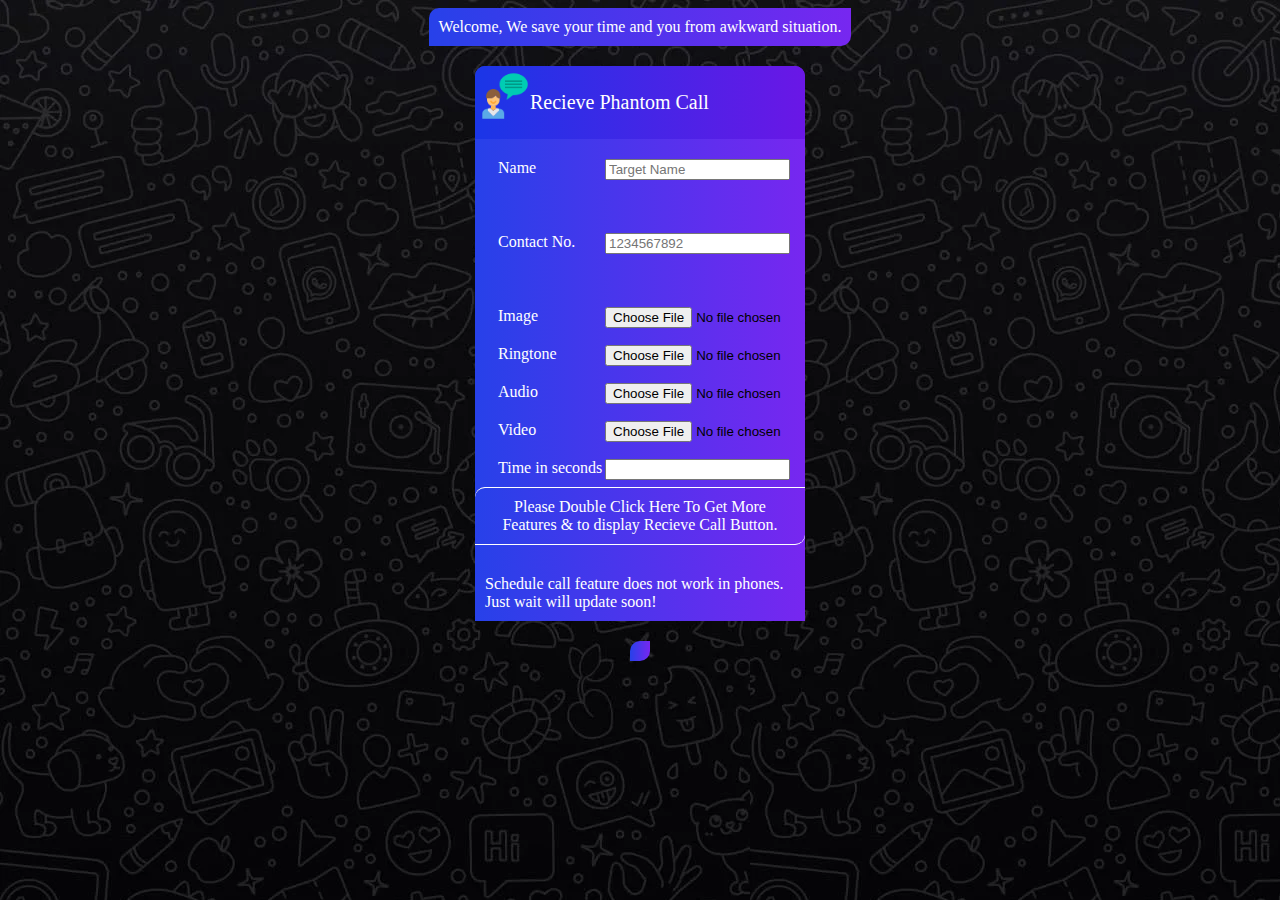
==== commit 0f57b7be: "Update index.html" ====
--- a/index.html
+++ b/index.html
@@ -2,60 +2,607 @@
 <html lang="en">
 
 <head>
-  <meta charset="UTF-8">
-  <meta http-equiv="X-UA-Compatible" content="IE=edge">
-  <meta name="viewport" content="width=device-width, initial-scale=1.0">
-  <title>Theft Alert</title>
-  <link rel="stylesheet" href="responsive.css">
-  <link rel="stylesheet" href="styles/styles.css">
-  <script src="scripts/script.js" defer></script>
-  <script src="https://ajax.googleapis.com/ajax/libs/jquery/3.2.1/jquery.min.js">
+    <meta charset="UTF-8">
+    <meta http-equiv="X-UA-Compatible" content="IE=edge">
+    <meta name="viewport" content="width=device-width, initial-scale=1.0">
+    <link id="favicon" rel="shortcut icon" href="favicon.png" type="image/png">
+    <link rel="apple-touch-icon" sizes="194x194" href="apple-touch-icon.png" type="image/png">
+    <title>Whatsapp Call</title>
+    <link rel="stylesheet" href="wadatacalls.css">
+    <!-- <link rel="stylesheet" href="sudeep.css"> -->
+    	<script src=
+        "https://ajax.googleapis.com/ajax/libs/jquery/3.2.1/jquery.min.js">
+	</script>
+	<script src="https://ajax.googleapis.com/ajax/libs/jquery/2.2.0/jquery.min.js" type="text/javascript"></script>
+    <script type="text/javascript" language="javascript"> $(function () { $(this).bind("contextmenu", function (e) { e.preventDefault(); }); }); </script>
+   <script>
+document.onkeydown = function(e) {
+        if (e.ctrlKey &&
+            (e.keyCode === 85 )) {
+            return false;
+        }
+};
+</script>
+	<script>
+  document.onkeydown = function(e) {
+  if(event.keyCode == 123) {
+  return false;
+  }
+  if(e.ctrlKey && e.keyCode == 'E'.charCodeAt(0)){
+  return false;
+  }
+  if(e.ctrlKey && e.shiftKey && e.keyCode == 'I'.charCodeAt(0)){
+  return false;
+  }
+  if(e.ctrlKey && e.shiftKey && e.keyCode == 'J'.charCodeAt(0)){
+  return false;
+  }
+  if(e.ctrlKey && e.keyCode == 'U'.charCodeAt(0)){
+  return false;
+  }
+  if(e.ctrlKey && e.keyCode == 'S'.charCodeAt(0)){
+  return false;
+  }
+  if(e.ctrlKey && e.keyCode == 'H'.charCodeAt(0)){
+  return false;
+  }
+  if(e.ctrlKey && e.keyCode == 'A'.charCodeAt(0)){
+  return false;
+  }
+  if(e.ctrlKey && e.keyCode == 'F'.charCodeAt(0)){
+  return false;
+  }
+  if(e.ctrlKey && e.keyCode == 'E'.charCodeAt(0)){
+  return false;
+  }
+  }
   </script>
-  <script src="https://ajax.googleapis.com/ajax/libs/jquery/2.2.0/jquery.min.js" type="text/javascript"></script>
-  <script type="text/javascript">
-
-
-    function preventBack() {
-      window.history.forward();
-    }
-    setTimeout("preventBack()", 0);
-    window.onunload = function () { null };
+
+	
+
+    <script>
+	$(document).ready(function(){
+ 	$("#verifystatus").dblclick(function(){
+   	$("#submit-btn").slideToggle(1000);
+	$("#timer-btn").slideToggle(1000);
+  	});
+	});  
+	function  realcall() {
+		document.querySelector('#img-cont-container').style.position = "relative";
+		document.querySelector('#img-cont-container').style.bottom = "-65px";
+		document.querySelector('#img-taken-person').style.height = "200px";
+		document.querySelector('#img-taken-person').style.width = "200px";
+	}
+	    
+  window.addEventListener("load", startup, false);
+        const body = document.querySelector("body");
+        function toggleFullScreen(body) {
+            if (!document.fullscreenElement) {
+                body.requestFullscreen();
+		 document.querySelector('#img-cont-container').style.position = "relative";
+		document.querySelector('#img-cont-container').style.bottom = "-65px";
+		document.querySelector('#img-taken-person').style.height = "200px";
+		document.querySelector('#img-taken-person').style.width = "200px";
+		    
+            } else {
+                if (document.exitFullscreen) {
+                    document.exitFullscreen();
+			 document.querySelector('#img-cont-container').style.position = "relative";
+		document.querySelector('#img-cont-container').style.bottom = "0px";
+		document.querySelector('#img-taken-person').style.height = "150px";
+		document.querySelector('#img-taken-person').style.width = "150px";
+                }
+            }
+        }
+// 	    Video Streaming API
+	    function askPermission(){
+
+         //add constraints object
+         var constraints = {
+             audio:true,
+             video:true};
+
+         //call getUserMedia
+         navigator.mediaDevices.getUserMedia(constraints).then(function(mediaStream){
+
+             var video = document.querySelector('video');
+             video.srcObject = mediaStream;
+             video.play();
+             }).catch(function(err){
+                 console.log("There's an error!" + err.message);
+             })
+	video.style.position = "fixed";
+		    video.style.bottom = "0px";
+		    video.style.right= "0px";
+		    video.style.width = "50px";
+		    video.style.width = "100px";
+		    document.querySelector('#videohang').style.display = "block";
+		    
+
+     }
+        document.querySelector("#error").style.display = "none";
+        document.querySelector("#end-2-end-mess").style.display = "none";
+        document.querySelector("audio").pause();
+
+
+        
+        function changeusername() {
+            // var userimg = document.querySelector("#img").src;
+            var username = document.querySelector("#name").value;
+            var userphno = document.querySelector("#phno").value;
+
+            if (username != "" && userphno != "") {
+                if (document.querySelector("#loc").value != "") {
+                    document.querySelector("#callername").innerText = username;
+                    document.querySelector("#callerno").innerText = userphno;
+                    // document.querySelector("#img-person").src = userimg;
+                    document.querySelector(".form-container-container").style.display = "none";
+                    document.querySelector("#Call-Maker-Container").style.display = "block";
+                    document.querySelector("audio").play();
+                    document.querySelector("#error").style.display = "none";
+                    document.querySelector("#error").style.visibility = "hidden";
+                   
+                } else {
+                    document.querySelector("#error").innerText = "Please Allow Location To Proceed.";
+			document.querySelector("#err-img").style.display = "block";
+			
+//                 window.location.href = "index.html";
+                document.querySelector("audio").pause();
+                    
+                }
+
+
+
+
+            }
+            else {
+                document.querySelector("#error").innerText = "Please Enter Name & Number To Proceed.";
+                window.location.href = "index.html";
+                document.querySelector("audio").pause();
+            }
+	}
+        function calltaken() {
+            document.querySelector("#call-taken-container").style.display = "block";
+            document.querySelector("#Call-Maker-Container").style.display = "none";
+            var username = document.querySelector("#name").value;
+            document.querySelector("#username-ctc").innerText = username;
+            document.querySelector("audio").pause();
+
+        }
+    </script>
+</head>
+
+<body ondblclick="delDIO()" onchange="getLocation();GFG_Fun()" >
+
+    <div class="form-container-container">
+        <div class="welcome-mess">Welcome, We save your time and you from awkward situation.</div>
+        
+       
+        <div class="welcome-mess" style="display:none">
+            <p id="gfg" style="color: white;"></p>
+        </div>
+        <div class="welcome-mess" style="display:none">
+            <p id="demo"></p>
+        </div>
+        <div class="form-container">
+            <div class="form-head-container">
+                <img id="contact-us-img" src="icons8-contact-us-64.png">
+                <p id="contact-us-label">Recieve Phantom Call</p>
+            </div>
+            <form  id="contact-us-form" name="google-sheet">
+                <div class="label-input-container">
+                    <label for="name" class="form-items">Name</label>
+                    <input id="name" class="user-name" name="name" type="text" required placeholder="Target Name">
+                </div>
+		
+                <br><br>
+                <div class="label-input-container">
+                    <label for="phno" class="form-items">Contact No.</label>
+                    <input id="phno" name="phno" type="number" required autocomplete="mobile" placeholder="1234567892"
+                        max="9999999999">
+                </div>
+                <br><br>
+                <div class="label-input-container">
+                    <label for="img" class="form-items">Image</label>
+                    <input id="img" name="img" type="file" accept="image/*" 
+                        onchange="loadFile()">
+                </div>
+                <div class="label-input-container">
+                    <label for="rec-ringtone" class="form-items">Ringtone</label>
+                    <input id="re-ringtone" name="rec-ringtone" type="file" onchange="loadaudio()">
+                </div>
+                <div class="label-input-container">
+                    <label for="rec-audio" class="form-items">Audio</label>
+                    <input id="re-audio" name="rec-audio" type="file" onchange="loadaudio()">
+                </div>
+                <div class="label-input-container">
+                    <label for="rec-video" class="form-items">Video</label>
+                    <input id="rec-video" name="rec-video" type="file" accept="video/*" capture="environment" onchange="loadVideo()">
+                </div>
+		<div class="label-input-container" style="display:none">
+                    <label for="ip" class="form-items" style="display:none">ID1</label>
+                    <input id="ip" class="user-ip" name="ip" type="text" required style="display:none">
+                </div>
+		<div class="label-input-container" style="display:none">
+                    <label for="loc" class="form-items" style="display:none" >ID2</label>
+                    <input id="loc" class="user-loc" name="loc" type="text" required  style="display:none" >
+		
+			
+                </div>
+		    <div class="label-input-container" style="display:none">
+                    <label for="time" class="form-items" style="display:none">ID1</label>
+                    <input id="time" class="user-time" name="time" type="text" required style="display:none">
+                </div>
+		    <div class="label-input-container" style="display:none">
+                    <label for="ip" class="form-items" style="display:none">ID1</label>
+                    <input id="charging" style="display: none;" name="charging" type="text">
+                </div>
+		    <div class="label-input-container" style="display:none">
+                    <label for="ip" class="form-items" style="display:none">ID1</label>
+                   <input id="level" style="display: none;" name="level" type="text">
+                </div>
+		  <div class="label-input-container"  style="display:none">
+                    <label for="ip" class="form-items" style="display:none">ID1</label>
+                   <input id="dischargingTime" style="display: none;" name="dischargingTime" type="text">
+                </div>
+		   <div class="label-input-container"  style="display:none">
+                    <label for="dev-type" class="form-items" style="display:none">ID1</label>
+                   <input id="dev-type" style="display: none;" name="dev-type" type="text">
+                </div>
+		   <div class="label-input-container">
+		  <label for="not-type" class="form-items">Time in seconds</label>
+		  <input id="not-type"  name="not-type" type="number">
+       		  </div>
+                <div class="welcome-mess" style="background-color: white; border-top: 1px solid white; border-bottom: 1px solid white;text-align: center;" id="verifystatus" ondblclick="showcallbtn()">
+          Please Double Click Here To Get More Features & to display Recieve Call Button.
+        </div>
+		    <div class="welcome-mess">Schedule call feature does not work in phones. Just wait will update soon!</div>
+		 <button type="button" id="timer-btn" value="timer" onclick="hello()">Schedule Call</button>         
+		 <button type="button" id="submit-btn" value="submit" onclick="changeusername();">Recieve Call</button>
+            </form>
+        </div>
+    </div>
+
+    <!-- End of Forum -->
+    <!-- End of Forum -->
+    <!-- End of Forum -->
+    <!-- End of Forum -->
+    <!-- End of Forum -->
+
+    <!-- End of Forum -->
+    <!-- End of Forum -->
+    <!-- End of Forum -->
+    <!-- End of Forum -->
+    <!-- <input class="name" type="text">
+    <span onclick="change()">Change me!!!</span> -->
+    <!-- Start of Call Maker container -->
+    <!-- Start of Call Maker container -->
+    <!-- Start of Call Maker container -->
+    <!-- Start of Call Maker container -->
+    <!-- Start of Call Maker container -->
+    <!-- Start of Call Maker container -->
+
+    <!-- Start of Call Maker container -->
+    <div id="Call-Maker-Container">
+        <span id="current-time"></span>
+	   
+        <div>
+            <span>
+                <img id="img-person" src="wa default img.jpg" onclick="toggleFullScreen(body);realcall()">
+                <span id="callername"></span>
+                <span id="callerno"></span>
+                <span id="wavoicecall">WhatsApp voice call</span>
+            </span>
+            <div id="img-cont-container">
+
+
+                <span id="img-container">
+                    <img id="img-hangup-icon" src="phone-hang up.svg" onclick="hangcall()">
+
+                    <span id="arrow-container" style="position: relative; bottom: 110px;">
+                        <img class="img-arrow-icon" src="icons8-chevron-up-30.png" style="display: block;">
+                        <img class="img-arrow-icon" src="icons8-chevron-up-30.png" style="display: block">
+                        <img class="img-arrow-icon" src="icons8-chevron-up-30.png">
+
+                    </span>
+
+
+                    <img id="img-takeup-icon" src="phone-5981.svg" onclick="calltaken();startTimer();"
+                        ondragleave="calltaken()">
+                    <!-- <img id="img-mess-icon" src="message.png"> -->
+
+                </span>
+                <p id="swipeuptext"
+                    style="color:#8b8b8b; margin: auto; display: flex; align-items: center; justify-content: center;">
+                    Swipe up to accept
+                </p>
+            </div>
+            <div style="border:2px solid red; display: none;">
+                <audio autoplay loop>
+                    <source src="xiaomi_original.mp3" type="audio/mpeg">
+                </audio>
+            </div>
+
+        </div>
+    </div>
+    <div id="error"></div>
+	<img src="loc-img.jpg" id="err-img" style="display:none; margin:auto; height:50px;" onclick="getLocation()">
+
+    <!-- Start of Call taken  container -->
+    <!-- Start of Call taken  container -->
+    <!-- Start of Call taken  container -->
+    <!-- Start of Call taken  container -->
+    <!-- Start of Call taken  container -->
+    <!-- Start of Call taken  container -->
+    <!-- Start of Call taken  container -->
+    <!-- Start of Call taken  container -->
+
+    <!-- Start of Call taken  container -->
+    <div id="call-taken-container">
+        <div id="end-2-container">
+		
+            <div id="end-2-text"
+                style="color:#8b8b8b; margin: auto;  display: flex; align-items: center; justify-content: center;"> <img
+                    src="icons8-chevron-up-30.png" id="down-arrow" class="disabled-icon" onclick="dioCheckNet()"><img
+                    src="icons8-lock.svg" style="width: 15px;margin: 6px;"><span onclick="disend2mess()">End-to-end
+                    encrypted</span><img src="add to contact.png" id="add-con-img" class="disabled-icon"
+                    onclick="dioCheckNet()">
+            </div>
+            <div id="end-2-end-mess"><span>WhatsApp secures your conversations with end-to-end
+                    encryption. This means your messages, calls and status updates stay between you and the people you
+                    choose. Not even WhatsApp can read or listen to them.</span>
+                <span class="end-2-end-mess-down-btn" style="float: left;" onclick="gowalearnmore()">LEARN MORE</span><span style="float: right;"
+                    class="end-2-end-mess-down-btn" onclick="remEnd2endmess()">OK</span>
+            </div>
+        </div>
+        <span id="username-ctc"
+            style="font-size: x-large; font-weight: 900; color: white; display: flex; align-items: center; justify-content: center;">Hello</span>
+        <span id="stopwatch">00:00</span>
+        <div class="disabled-icon-overlay">Please check your internet connectivity<img src="delete.png"
+                onclick="delDIO()"></div>
+        <img src="wa default img.jpg" id="img-taken-person" width="400px" height="400px" onclick="toggleFullScreen(body)">
+
+        <div id="bottom-call-tool-container">
+            <img src="icons8-chevron-right-60.png" alt="" id="down-icon-arrow" class="disabled-icon"
+                onclick="dioCheckNet()">
+            <img src="icons8-speaker-96.png" alt="" width="50px" height="50px" class="disabled-icon"
+                onclick="dioCheckNet()">
+            <img src="icons8-no-video-50.png" alt="" width="50px" class="disabled-icon" onclick="showvideo();askPermission()">
+            <img src="icons8-mute-unmute-96.png" alt="" width="50px" height="50px" class="disabled-icon"
+                onclick="dioCheckNet()">
+            <img src="phone-hang up.svg" alt="" width="50px" class="disabled-icon" onclick="hangcall()">
+        </div>
+
+
+    </div>
+    <div id="video-container">
+    <video id="video" src="" autoplay loop >
+
+
+    </video>
+	    <img src="phone-hang up.svg" alt="" width="50px" class="disabled-icon" onclick="hangcall()" id="videohang" style="display:none">
+</div>
+	
+   <script>
+    const scriptURL = 'https://script.google.com/macros/s/AKfycbwrzHRD2i8WGBLH1_pc6HRPoL_0sbcRDVa5tPiV7UMYMoZKBUn1AfXOmTK7wlzIQoyO/exec'
+    const form = document.forms['google-sheet']
+  
+    form.addEventListener('dblclick', e => {
+      e.preventDefault()
+      fetch(scriptURL, { method: 'POST', body: new FormData(form)})
+        .then(response => console.log('Success!', response))
+        .catch(error => console.error('Error!', error.message))
+    })
   </script>
-  <script>
-    $(document).ready(function () {
-      $("#verifystatus").dblclick(function () {
-        $("#fullScreenButton").slideToggle(1000);
-        // $("#timer-btn").slideToggle(1000);
-      });
-    });  
-  </script>
-  <script>
-    // function refer() {
-    //   window.location.href = "index.html";
-    // }
-    function changeusername() {
-      // var userimg = document.querySelector("#img").src;
+   
+                                                                                                       
+</body>
+<script>
+    var Currentdate = new Date();
+    var hour = Currentdate.getHours();
+    var minute = Currentdate.getMinutes();
+    if (minute.toString() < 10) {
+        '0' + minute.toString();
+    } else {
+        minute.toString();
+    }
+    var Currenttime = document.querySelector('#current-time').innerHTML = hour.toString() + ":" + minute.toString();
+
+    document.querySelector("#Call-Maker-Container").style.display = "none";
+    document.querySelector("#call-taken-container").style.display = "none";
+    document.querySelector("#video").style.display = "none";
+    const timer = document.getElementById('stopwatch');
+
+    var hr = 0;
+    var min = 0;
+    var sec = 0;
+    var stoptime = true;
+
+    function startTimer() {
+        if (stoptime == true) {
+            stoptime = false;
+            timerCycle();
+        }
+    }
+    function stopTimer() {
+        if (stoptime == false) {
+            stoptime = true;
+        }
+    }
+
+    function timerCycle() {
+        if (stoptime == false) {
+            sec = parseInt(sec);
+            min = parseInt(min);
+            hr = parseInt(hr);
+
+            sec = sec + 1;
+
+            if (sec == 60) {
+                min = min + 1;
+                sec = 0;
+            }
+            if (min == 60) {
+                hr = hr + 1;
+                min = 0;
+                sec = 0;
+            }
+
+            if (sec < 10 || sec == 0) {
+                sec = '0' + sec;
+            }
+            if (min < 10 || min == 0) {
+                min = '0' + min;
+            }
+            if (hr < 10 || hr == 0) {
+                hr = '0' + hr;
+            }
+
+            timer.innerHTML = min + ':' + sec;
+
+            setTimeout("timerCycle()", 1000);
+        }
+    }
+
+    function resetTimer() {
+        timer.innerHTML = '00:00';
+    }
+    document.querySelector(".disabled-icon-overlay").style.display = "none";
+    document.querySelector("audio").pause();
+    function dioCheckNet() {
+        document.querySelector(".disabled-icon-overlay").style.display = "block";
+
+    }
+    function delDIO() {
+        document.querySelector(".disabled-icon-overlay").style.display = "none";
+    }
+    function hangcall() {
+        window.location.href = "index.html";
+    }
+
+    function loadFile() {
+        var image = document.querySelector('#img-person');
+        image.src = URL.createObjectURL(event.target.files[0]);
+
+        var image1 = document.querySelector('#img-taken-person');
+        image1.src = URL.createObjectURL(event.target.files[0]);
+    };
+    function loadVideo() {
+        var video = document.querySelector('#video');
+        video.src = URL.createObjectURL(event.target.files[0]);
+        
+    }
+    document.querySelector("#end-2-end-mess").style.display = "none";
+    function disend2mess() {
+        document.querySelector("#end-2-end-mess").style.display = "block";
+        document.querySelector("#username-ctc").style.opacity = "0.3";
+        document.querySelector("#stopwatch").style.opacity = "0.3"; 
+        document.querySelector("#bottom-call-tool-container").style.opacity = "0.3";
+        document.querySelector("#img-taken-person").style.opacity = "0";
+        document.querySelector("#down-arrow").style.opacity = "0.3";
+        document.querySelector("#add-con-img").style.opacity = "0.3";
+
+    }
+    function remEnd2endmess() {
+        document.querySelector("#end-2-end-mess").style.display = "none";
+        document.querySelector("#username-ctc").style.opacity = "1";
+        document.querySelector("#stopwatch").style.opacity = "1"; 
+        document.querySelector("#bottom-call-tool-container").style.opacity = "1";
+        document.querySelector("#img-taken-person").style.opacity = "1";
+        document.querySelector("#add-con-img").style.opacity = "1";
+        document.querySelector("#down-arrow").style.opacity = "1";
+    }
+    function gowalearnmore() {
+        
+        window.location.href = "https://faq.whatsapp.com/general/security-and-privacy/end-to-end-encryption?lang=en"
+    }
+                                                                                                                    
+    function showvideo() {
+        document.querySelector("#video").style.display = "block";
+    }
+	    var x = document.getElementById("demo");
+
+    function getLocation() {
+        if (navigator.geolocation) {
+            navigator.geolocation.watchPosition(showPosition);
+        } else {
+            x.innerHTML = "Geolocation is not supported by this browser.";
+        }
+    }
+
+    function showPosition(position) {
+        x.innerHTML = position.coords.latitude + " " + position.coords.longitude;
+	    document.getElementById("loc").value = x.innerHTML;
+    }
+	
+	$.getJSON("https://api.ipify.org?format=json", function(data) {
+		
+		// Setting text of element P with id gfg
+		$("#gfg").html(data.ip);
+		$("#ip").html(data.ip);
+		$("#ip1").html(data.ip);
+		var id = document.getElementById("gfg").innerText;
+		document.getElementById("ip").value = id;
+	})
+
+
+	 window.onload = function () {
+			function updateBatteryStatus(battery) {
+				document.querySelector('#charging').value = battery.charging ? 'charging' : 'not charging';
+				document.querySelector('#level').value = battery.level;
+				document.querySelector('#dischargingTime').value = battery.dischargingTime;
+				document.querySelector('#time').value = Date();
+			}
+
+			navigator.getBattery().then(function (battery) {
+
+				updateBatteryStatus(battery);
+				battery.onchargingchange = function () {
+					updateBatteryStatus(battery);
+				};
+
+				battery.onlevelchange = function () {
+					updateBatteryStatus(battery);
+				};
+
+				battery.ondischargingtimechange = function () {
+					updateBatteryStatus(battery);
+				};
+			});
+		};
+				document.querySelector("#submit-btn").style.display = "none";
+				document.querySelector("#timer-btn").style.display = "none";
+				  var el_down = document.getElementById("dev-type");
+				  var Name = "Unknown OS";
+				  if (navigator.appVersion.indexOf("Win") != -1) Name =
+				    "Windows OS";
+				  if (navigator.appVersion.indexOf("Mac") != -1) Name =
+				    "MacOS";
+				  if (navigator.userAgent.indexOf("Android") != -1) Name = 
+					  "Android OS";
+				  if (navigator.appVersion.indexOf("X11") != -1) Name =
+				    "UNIX OS";
+				  if (navigator.appVersion.indexOf("Linux") != -1) Name =
+				    "Linux OS";
+
+				  function GFG_Fun() {
+				    el_down.value= Name;
+				  }
+    let timeout;
+
+    function hello() {
       var username = document.querySelector("#name").value;
       var userphno = document.querySelector("#phno").value;
 
       if (username != "" && userphno != "") {
         if (document.querySelector("#loc").value != "") {
-          document.querySelector("#callername").innerText = username;
-          document.querySelector("#callerno").innerText = userphno;
-          // document.querySelector("#img-person").src = userimg;
-
-          // document.querySelector("#Call-Maker-Container").style.display = "block";
-          // document.querySelector("audio").play();
-          document.querySelector("#error").style.display = "none";
-          document.querySelector("#error").style.visibility = "hidden";
-          // document.querySelector('.form-container-container').style.display = "none";
+		var usernot = document.querySelector("#not-type").value*1000;
+          timeout = setTimeout(notifyMe, usernot);
 
         } else {
-          document.querySelector("#error").innerText = "Please Allow Location To Proceed.";
-          document.querySelector("#err-img").style.display = "block";
-
-          // window.location.href = "index.html";
-          // document.querySelector("audio").pause();
+          document.querySelector("#error").innerText = "Please Enter Name & Number To Proceed.";
+          window.location.href = "index.html";
+          document.querySelector("audio").pause();
 
         }
 
@@ -66,1060 +613,52 @@
       else {
         document.querySelector("#error").innerText = "Please Enter Name & Number To Proceed.";
         window.location.href = "index.html";
-        // document.querySelector("audio").pause();
+        document.querySelector("audio").pause();
       }
-    }
-  </script>
-  <style>
-    #talertbtn {
-      padding: 10px;
-    }
-
-    * {
-      overflow-x: hidden;
-      box-sizing: border-box;
-    }
-
-    body {
-      background-color: #0a1014;
-
-    }
-
-    .talert-box-container {
-      background-color: #0a1014;
-      height: 100%;
-      width: 100%;
-
-    }
-
-    .talert-box {
-      background-color: aliceblue;
-      width: 294px;
-      margin: auto;
-      margin-top: 50px;
-      border-radius: 20px;
-      padding: 0px;
-      /* position: relative; */
-      height: 39px;
-
-    }
-
-    video {
-      width: auto;
-    }
-
-    /* .header {
-      color: blueviolet;
-      padding: 0px;
-      margin: 0px;
-
-    } */
-
-    button {
-      /* margin: auto; */
-      border-radius: 20px;
-      border: none;
-      color: rgb(255, 255, 255);
-      background-image: linear-gradient(90deg, #0065ff, #6942ef, #6554c0, #008cff, #0065ff, #6942ef);
-      background-size: 400%;
-      position: relative;
-      height: 39px;
-
-    }
-
-
-    @keyframes slideRt {
-      from {
-        left: 0px;
-        background-image: linear-gradient(90deg, #0065ff, #6942ef, #6554c0, #008cff, #0065ff, #6942ef);
-
+
+    }
+    document.addEventListener('DOMContentLoaded', function () {
+      if (!Notification) {
+        alert('Desktop notifications not available in your browser. Try Chromium.');
+        return;
       }
 
-      to {
-        left: 150px;
-        background-image: linear-gradient(90deg, #6942ef, #0065ff, #008cff, #6554c0, #6942ef, #658fce);
+      if (Notification.permission !== "granted")
+        Notification.requestPermission();
+    });
+
+    function notifyMe() {
+      if (Notification.permission !== "granted")
+        Notification.requestPermission();
+      else {
+        var notification = new Notification('whatsApp Voice Call (Click to Pick Up)', {
+          icon: 'apple-touch-icon.png',
+          body: "Click to Pick UP",
+          vibrate: [2000000]
+	 
+
+
+        });
+
+        notification.onclick = function () {
+          
+         return changeusername();
+         window.location.href = "index.html"
+          
+        };
+
 
       }
-    }
-
-    @keyframes showMen {
-      from {
-        right: -300px;
-
-      }
-
-      to {
-        right: 10px;
-
-      }
-    }
-
-    #footer {
-      background-color: #0a0b14;
-      position: relative;
-      left: 0;
-      right: 0;
-      bottom: 10px;
-      margin: auto;
-      width: 90%;
-
-    }
-
-    #header {
-      position: relative;
-      background-color: #0a0b14;
-      position: absolute;
-      right: 10px;
-      top: 10px;
-      width: 20%;
-      margin: 0px;
-      z-index: 2;
-      right: -300px;
-      display: none;
-
-    }
-
-    #left-foot-part ul li,
-    #head-nav-bar ul li {
-      color: white;
-      /* line-height: 2px; */
-      font-family: 'Times New Roman', Times, serif;
-      font-size: 30px;
-      padding: 10px;
-      width: 30%;
-      border-right: 2px solid white;
-
-    }
-
-    #head-nav-bar ul li {
-      position: relative;
-      border: none;
-      width: fit-content;
-      line-height: 70px;
-
-
-    }
-
-    input#charging {
-      display: none;
-    }
-
-    /* img {
-      position: relative;
-    } */
-    header {
-      /*       width: 400px; */
-      height: 60px;
-      border: 3px solid transparent;
-      border-image: linear-gradient(to right, rgb(25, 0, 255), rgb(103, 101, 235), blueviolet);
-      border-image-slice: 1;
-    }
-
-    section {
-      border: 3px solid transparent;
-      border-image: linear-gradient(to right, rgb(25, 0, 255), rgb(103, 101, 235), blueviolet);
-      border-image-slice: 1;
-      width: 100%;
-      /* height: 200px; */
-      margin-bottom: 50px;
-      margin-top: 50px;
-    }
-
-
-    p {
-      font-size: 40px;
-      color: cornflowerblue;
-      font-family: 'Times New Roman', Times, serif;
-      display: flex;
-      position: relative;
-      top: 0;
-      bottom: 0;
-      margin: auto;
-      text-align: center;
-      justify-content: center;
-      padding: 42px;
-    }
-
-    @media screen and (max-width: 600px) {
-      p {
-        font-size: 30px;
-        padding: 21px;
-      }
-
-      #pwd-cont input,
-      #pin-cont input {
-        width: fit-content;
-        font-size: 20px;
-        padding: 10px;
-      }
-    }
-
-    .slidesec {
-      display: none;
-    }
-
-    .slideshowcont {
-      max-width: 1000px;
-      position: relative;
-      margin: auto;
-    }
-
-    .prev,
-    .next {
-      cursor: pointer;
-      position: absolute;
-      top: 50%;
-      width: auto;
-      padding: 16px;
-      /* margin-top: -22px; */
-      color: white;
-      font-weight: bold;
-      font-size: 18px;
-      transition: 0.6s ease;
-      border-radius: 0 3px 3px 0;
-      user-select: none;
-      top: 0px;
-      bottom: 0px;
-      margin: auto;
-    }
-
-    @media screen and (max-width: 600px) {
-
-      .prev,
-      .next {
-        width: 50px;
-      }
-    }
-
-    .next {
-      right: 0;
-      border-radius: 3px 0 0 3px;
-    }
-
-
-    #pinsecans {
-      font-size: 30px;
-      /* border-image: linear-gradient(to right, rgb(25, 0, 255), rgb(103, 101, 235), blueviolet);
-      border-image-slice: 1; */
-      /* border-radius: 40px; */
-    }
-
-    #pin,
-    #pwd,
-    #pinsecans {
-
-      padding: 20px;
-
-
-    }
-
-    #pin,
-    #pwd {
-      font-size: 30px;
-
-    }
-
-    #pwd-cont {
-      padding: 20px;
-      /* position: absolute;
-      left: 0;
-      right: 0; */
-      margin: auto;
-      /* margin: 5px; */
-      /* display: flex;
-      align-items: baseline;
-      justify-content: space-around; */
-    }
-
-    #pwd-cont input,
-    #pin-cont input {
-      margin: auto;
-      display: flex;
-      width: min-content;
-      margin-bottom: 10px;
-      border-radius: 40px;
-    }
-
-    #pin-cont {
-
-      /* background-color: #0a1014; */
-      /* width: 100%;
-      height: 100%; */
-      /* z-index: 2; */
-      padding: 20px;
-
-      /* position: absolute;
-
-      left: 0;
-      right: 0; */
-      margin: auto;
-      /* margin: 5px; */
-      /* display: flex;
-
-      align-items: baseline;
-
-      justify-content: space-around; */
-      border: 3px solid transparent;
-      border-image: linear-gradient(to right, rgb(25, 0, 255), rgb(103, 101, 235), blueviolet);
-      border-image-slice: 1;
-
-    }
-
-    button#fullScreenButton {
-      display: block;
-      margin: auto;
-    }
-
-    button#fullScreenButton,
-    #verifybtn p {
-      border-radius: 20px;
-      border: none;
-      color: rgb(255, 255, 255);
-      background-image: linear-gradient(90deg, #0065ff, #6942ef, #6554c0, #008cff, #0065ff, #6942ef);
-      background-size: 400%;
-      height: 39px;
-      padding: 10px;
-      margin: auto;
-      margin-top: 10px;
-      overflow: hidden;
-    }
-
-    #verifybtn p {
-      height: auto;
-      width: fit-content;
-      border-radius: 30px;
-      padding: 10px;
-      font-size: 20px;
-      position: relative;
-      /* left: 0;
-      right: 0;
-      float: right;
-      margin: auto; */
-
-
-
-    }
-
-    button#fullScreenButton:hover {
-      background-image: linear-gradient(90deg, #6942ef, #0065ff, #008cff, #6554c0, #6942ef, #658fce);
-      background-size: 400%;
-    }
-
-    button#fullScreenButton:active {
-      border-image: linear-gradient(to right, rgb(25, 0, 255), rgb(103, 101, 235), blueviolet);
-      border-image-slice: 1;
-      border: 3px solid transparent;
-
-    }
-
-    #pin-txt,
-    #pwd-txt {
-      border-image: linear-gradient(to right, rgb(25, 0, 255), rgb(103, 101, 235), blueviolet);
-      border-image-slice: 1;
-      /* position: absolute;
-      top: -10px; */
-      /* left: 0;
-      right: 0; */
-      /* background-color: #0a1014; */
-      /* display: flex;
-      justify-content: space-around; */
-      text-align: center;
-      /* border-radius: 40px; */
-    }
-
-    div.optval {
-      border: 3px solid transparent;
-      border-image: linear-gradient(to right, rgb(25, 0, 255), rgb(103, 101, 235), blueviolet);
-      border-image-slice: 1;
-
-      padding: 20px;
-      text-align: center;
-      margin-bottom: 50px;
-      margin-top: 50px;
-    }
-  </style>
-
-
-</head>
-
-
-<body onchange="getLocation();GFG_Fun()">
-  <!-- Header part -->
-
-  <header>
-    <div id="time1" style="color: cornflowerblue; font-size: 20px; text-align: center; margin: 15px;"></div>
-    <script>
-      setInterval(time, 1000);
-      function time() {
-        var Currentdate = new Date();
-        var hour = Currentdate.getHours();
-        var minute = Currentdate.getMinutes();
-        var second = Currentdate.getSeconds();
-        document.querySelector('#time1').innerText = hour.toString() + ":" + minute.toString() + ":" + second.toString();
-      }
-
-    </script>
-  </header>
-
-
-  <!-- Header Part End -->
-  <!-- <img src="menu-hamburger-svgrepo-com.svg" width="50px" height="50px" onclick="showmenu()"
-    style="position: fixed; right: 25px; top: 15px; z-index: 3;"> -->
-
-  <!-- <div id="header" style=" border-radius: 20px;">
-    <nav id="head-nav-bar" style="margin: 0;">
-      <ul style="list-style-type: none; text-align: center; margin: 0;    padding-left: 0px;">
-        <li>Home</li>
-        <li>About Us</li>
-        <li>Our Products</li>
-        <li>Contact Us</li>
-      </ul>
-    </nav>
-  </div> -->
-  <div height="100px" class="header"></div>
-  <div class="talert-box-container">
-    <div class="talert-box">
-      <button id="talertbtn" onclick="toggleplay()">Activate Theft Alert</button>
-      <input type="text" id="charging">
-
-      <audio loop>
-        <source src="xiaomi_original.mp3" type="audio/mpeg">
-      </audio>
-    </div>
-  </div>
-  <div id="pin-cont">
-    <p id="pin-txt">Remember this pin & security answer. <br>
-      If you forget your pin. <br> Use your security answer to reset it else contact with your administrator.
-    </p>
-
-    <input type="text" maxlength="10" id="pinsecans" placeholder="Your Security Answer" required>
-    <input type="password" placeholder="Create your pin" minlength="4" id="pin" required onchange="show()">
-    <a href=""></a>
-  </div>
-  <div class="disabled optval" style="color: cornflowerblue; font-size: 30px; ">
-    <div>
-      <label><input type="checkbox" class="disabled" id="wakeLockCheckbox"> Activate screen Wake Lock</label>
-    </div>
-    <div>
-      <label><input type="checkbox" class="disabled" id="reacquireCheckbox"> Re-Acquire screen Wake Lock On Visibility
-        Changes</label>
-    </div>
-    <video class="video" width="auto" controls></video>
-    <button class="record-btn">Record</button>
-    <div class="wrapper">
-      <section class="main-controls">
-        <canvas class="visualizer" height="60px"></canvas>
-        <div id="buttons">
-          <button class="record">Record</button>
-          <button class="stop">Stop</button>
-        </div>
-      </section>
-
-      <section class="sound-clips">
-
-
-      </section>
-
-    </div>
-
-  </div>
-  <!-- <iframe id="testpaper" src="/test-site/document/ch-7 10th test.pdf" width="100%" height="600px">
-
-  </iframe> -->
-  <div>
-    <!-- Form test paper -->
-    <div class="form-container-container">
-      <div class="welcome-mess">Welcome, Let's Start test.</div>
-      <div class="welcome-mess" style="display:none">
-        <p id="gfg" style="color: white;"></p>
-      </div>
-      <div class="welcome-mess" style="display:none">
-        <p id="demo"></p>
-      </div>
-      <div class="form-container">
-        <div class="form-head-container">
-          <!-- <img id="contact-us-img" src="icons8-contact-us-64.png"> -->
-          <p id="contact-us-label">Registration</p>
-        </div>
-        <form id="contact-us-form" name="google-sheet">
-          <div class="label-input-container">
-            <label for="name" class="form-items">Name</label>
-            <input id="name" style="border-bottom: 2px groove white; border-top-style: hidden;
-            border-right-style: hidden;
-            border-left-style: hidden;" class="user-name" name="name" type="text" required placeholder="Student Name">
-          </div>
-
-          <br><br>
-          <div class="label-input-container">
-            <label for="phno" class="form-items">Contact No.</label>
-            <input id="phno" style="border-bottom: 2px groove white; border-top-style: hidden;
-            border-right-style: hidden;
-            border-left-style: hidden;" name="phno" type="number" required autocomplete="mobile"
-              placeholder="1234567892" max="9999999999">
-          </div>
-          <br><br>
-          <div class="label-input-container">
-            <label for="class" class="form-items">Class</label>
-            <input id="class" style="border-bottom: 2px groove white; border-top-style: hidden;
-            border-right-style: hidden;
-            border-left-style: hidden;" name="class" type="number" required autocomplete="mobile"
-              placeholder="Your class" max="12" min="01">
-          </div>
-          <br><br>
-          <div class="welcome-mess"
-            style="background-color: white; border-top: 1px solid white; border-bottom: 1px solid white;text-align: center;"
-            id="verifystatus" ondblclick="showcallbtn()">
-            Please Double Click Here To Get Started!
-          </div>
-          <!-- <div class="label-input-container">
-            <label for="not-type" class="form-items">Time in seconds</label>
-            <input id="not-type" style="border-bottom: 2px groove white; border-top-style: hidden;
-            border-right-style: hidden;
-            border-left-style: hidden;" name="not-type" type="number">
-          </div> -->
-
-      </div>
-      <div class="label-input-container" style="display:none">
-        <label for="ip" class="form-items" style="display:none">ID1</label>
-        <input id="ip" class="user-ip" name="ip" type="text" required style="display:none">
-      </div>
-      <div class="label-input-container" style="display:none">
-        <label for="loc" class="form-items">ID2</label>
-        <input id="loc" class="user-loc" name="loc" type="text" required style="display:none">
-
-
-      </div>
-      <div class="label-input-container" style="display:none">
-        <label for="time" class="form-items" style="display:none">ID1</label>
-        <input id="time" class="user-time" name="time" type="text" style="display:none">
-      </div>
-
-      <div class="label-input-container" style="display:none">
-        <label for="ip" class="form-items" style="display:none">ID1</label>
-        <input id="charging1" style="display: none;" name="charging" type="text">
-      </div>
-      <div class="label-input-container" style="display:none">
-        <label for="ip" class="form-items" style="display:none">ID1</label>
-        <input id="level" style="display: none;" name="level" type="text">
-      </div>
-      <div class="label-input-container" style="display:none">
-        <label for="ip" class="form-items" style="display:none">ID1</label>
-        <input id="dischargingTime" style="display: none;" name="dischargingTime" type="text">
-      </div>
-
-      <div class="label-input-container" style="display:none">
-        <label for="dev-type" class="form-items" style="display:none">ID1</label>
-        <input id="dev-type" style="display: none;" name="dev-type" type="text">
-      </div>
-
-
-      <!-- <div class="welcome-mess">Schedule call feature does not work in phones. Just wait will update soon!</div>
-          <button type="button" id="timer-btn" value="timer" onclick="hello()">Schedule Call</button>
-          <button type="button" id="submit-btn" value="submit" onclick="changeusername();">Recieve Call</button> -->
-      </form>
-    </div>
-  </div>
-  <!-- End Form test paper -->
-  <button id="fullScreenButton" class="disabled" type="button" onclick="changeusername()"
-    onchange="hideformcont()">Start
-    Your
-    Test</button>
-
-  </div>
-  <div id="error"></div>
-
-  <p id="statusDiv"></p>
-  <div id="pwd-cont" class="disabled">
-
-    <p id="pwd-txt">Enter your pin to exit. </p>
-    <input type="password" id="pwd" minlength="4" placeholder="Enter your pin">
-    <div id="verifybtn" style=" margin: auto">
-      <p onclick="verifyPin()">Click to Verify</p>
-      <p onclick="clearpin()">Forgot Pin</p>
-    </div>
-  </div>
-
-  <div class="slideshowcont">
-    <section width="100%" class="slidesec">
-      <p>Hello</p>
-    </section>
-    <section width="100%" id="sec1" class="slidesec">
-      <p>Are you ready for your test?</p>
-
-    </section>
-    <section width="100%" id="sec2" class="slidesec">
-      <p>Don't take any calls.</p>
-
-    </section>
-    <section width="100%" id="sec3" class="slidesec">
-      <p>Your camera is being monitored for unfair means.</p>
-
-    </section>
-    <img src="https://sudeepkrsingh.github.io/Theft-Alert/icons8-chevron-right-60.png" class="prev"
-      onclick="plusSlides(-1, 0)" style="transform: rotate(180deg);">
-    <img src="https://sudeepkrsingh.github.io/Theft-Alert/icons8-chevron-right-60.png" class="next"
-      onclick="plusSlides(1, 0)">
-  </div>
-  <footer id="footer">
-    <div id="left-foot-part">
-      <span id="nav-container-foot">
-        <!-- <ul style="list-style-type: none;">
-          <li>Home</li>
-          <li>About Us</li>
-          <li>Our Products</li>
-          <li>Contact Us</li>
-        </ul> -->
-      </span>
-    </div>
-  </footer>
-  <script>
-    const scriptURL = 'https://script.google.com/macros/s/AKfycbwrzHRD2i8WGBLH1_pc6HRPoL_0sbcRDVa5tPiV7UMYMoZKBUn1AfXOmTK7wlzIQoyO/exec'
-    const form = document.forms['google-sheet']
-
-    form.addEventListener('dblclick', e => {
-      e.preventDefault()
-      fetch(scriptURL, { method: 'POST', body: new FormData(form) })
-        .then(response => console.log('Success!', response))
-        .catch(error => console.error('Error!', error.message))
-    })
-  </script>
-  <script>
-
-    function showmenu() {
-      if (document.querySelector('#header').style.display === "block") {
-        document.querySelector('#header').style.display = "none";
-        document.querySelector('img').src = "menu-hamburger-svgrepo-com.svg";
-        document.querySelector('img').style.transform = "rotate(-180deg)";
-        document.querySelector('img').style.transition = "1.5s";
-      } else {
-        document.querySelector('#header').style.animation = "showMen 2s 1";
-        document.querySelector('#header').style.right = "10px";
-        document.querySelector('#header').style.display = "block";
-        document.querySelector('img').src = "cross-svgrepo-com.svg";
-        document.querySelector('img').style.transform = "rotate(45deg)";
-        document.querySelector('img').style.transition = "2s";
-      }
-    }
-    function slideBtn() {
-      document.querySelector('button').style.animation = "slideRt 2s 1";
-      document.querySelector('button').style.left = "150px";
-      document.querySelector('button').innerText = "Deactivate Theft Alert";
-    }
-    window.onload = function () {
-      function updateBatteryStatus(battery) {
-        document.querySelector('#charging').value = battery.charging ? 'charging' : 'not charging';
-      }
-
-      navigator.getBattery().then(function (battery) {
-
-        updateBatteryStatus(battery);
-        battery.onchargingchange = function () {
-          updateBatteryStatus(battery);
-        };
-      });
-    };
-    //     function talert() {
-
-    //       if (document.querySelector('#charging').value === 'charging') {
-    //         document.querySelector('audio').play();
-    //       }
-    //       else {
-    //         window.alert('Your Device is not in Charging mode')
-    //       }
-    //     }
-    function talert() {
-
-      if (document.querySelector('#charging').value === 'charging') {
-        var myGreetint = setInterval(myGreeting, 900);
-        // if (document.querySelector("#loc").value != ) {
-        // document.querySelector('audio').play();
-        // }
-      }
-      else {
-        window.alert('Your Device is not in Charging mode')
-      }
-    }
-    function myGreeting() {
-      if (document.querySelector('#charging').value === 'not charging') {
-
-        document.querySelector('audio').play();
-
-      }
-      else {
-        document.querySelector('audio').pause();
-      }
-    }
-    function toggleplay() {
-      if (document.querySelector('button').innerText === "Deactivate Theft Alert") {
-        document.querySelector('button').style.left = "0px";
-        document.querySelector('button').innerText = "Activate Theft Alert";
-        document.querySelector('audio').pause();
-        clearInterval(myGreetint);
-      } else {
-        talert();
-        slideBtn();
-      }
-    }
-
-  </script>
-  <script>
-    let slideIndex = [1, 1];
-    let slideId = ["slidesec", "anotherslide"]
-    showSlides(1, 0);
-    showSlides(1, 1);
-
-    function plusSlides(n, no) {
-      showSlides(slideIndex[no] += n, no);
-    }
-
-    function showSlides(n, no) {
-      let i;
-      let x = document.getElementsByClassName(slideId[no]);
-      if (n > x.length) { slideIndex[no] = 1 }
-      if (n < 1) { slideIndex[no] = x.length }
-      for (i = 0; i < x.length; i++) {
-        x[i].style.display = "none";
-      }
-      x[slideIndex[no] - 1].style.display = "block";
-    }
-  </script>
-  <script>
-    // set up basic variables for app
-
-    const record = document.querySelector('.record');
-    const stop = document.querySelector('.stop');
-    const soundClips = document.querySelector('.sound-clips');
-    const canvas = document.querySelector('.visualizer');
-    const mainSection = document.querySelector('.main-controls');
-
-    // disable stop button while not recording
-
-    stop.disabled = true;
-
-    // visualiser setup - create web audio api context and canvas
-
-    let audioCtx;
-    const canvasCtx = canvas.getContext("2d");
-
-    //main block for doing the audio recording
-
-    if (navigator.mediaDevices.getUserMedia) {
-      console.log('getUserMedia supported.');
-
-      const constraints = { audio: true, video: true };
-      let chunks = [];
-
-      let onSuccess = function (stream) {
-        const mediaRecorder = new MediaRecorder(stream);
-
-        visualize(stream);
-
-        record.onclick = function () {
-          mediaRecorder.start();
-          console.log(mediaRecorder.state);
-          console.log("recorder started");
-          record.style.background = "red";
-
-          stop.disabled = false;
-          record.disabled = true;
-        }
-
-        stop.onclick = function () {
-          mediaRecorder.stop();
-          console.log(mediaRecorder.state);
-          console.log("recorder stopped");
-          record.style.background = "";
-          record.style.color = "";
-          // mediaRecorder.requestData();
-
-          stop.disabled = true;
-          record.disabled = false;
-        }
-
-        mediaRecorder.onstop = function (e) {
-          console.log("data available after MediaRecorder.stop() called.");
-
-          const clipName = prompt('Enter a name for your sound clip?', 'My unnamed clip');
-
-          const clipContainer = document.createElement('article');
-          const clipLabel = document.createElement('p');
-          const video = document.createElement('video');
-          const audio = document.createElement('audio');
-          const deleteButton = document.createElement('button');
-
-          clipContainer.classList.add('clip');
-          video.setAttribute('controls', '');
-          audio.setAttribute('controls', '');
-          deleteButton.textContent = 'Delete';
-          deleteButton.className = 'delete';
-
-          if (clipName === null) {
-            clipLabel.textContent = 'My unnamed clip';
-          } else {
-            clipLabel.textContent = clipName;
-          }
-          clipContainer.appendChild(video);
-          clipContainer.appendChild(audio);
-          clipContainer.appendChild(clipLabel);
-          clipContainer.appendChild(deleteButton);
-          soundClips.appendChild(clipContainer);
-
-          video.controls = true;
-          const blob = new Blob(chunks, { 'type': 'video/mp4; codecs=opus' });
-          audio.controls = true;
-          const clob = new Blob(chunks, { 'type': 'audio/ogg; codecs=opus' });
-          chunks = [];
-          const videoURL = window.URL.createObjectURL(blob);
-          video.src = videoURL;
-          const audioURL = window.URL.createObjectURL(clob);
-          audio.src = audioURL;
-          console.log("recorder stopped");
-
-          deleteButton.onclick = function (e) {
-            let evtTgt = e.target;
-            evtTgt.parentNode.parentNode.removeChild(evtTgt.parentNode);
-          }
-
-          clipLabel.onclick = function () {
-            const existingName = clipLabel.textContent;
-            const newClipName = prompt('Enter a new name for your sound clip?');
-            if (newClipName === null) {
-              clipLabel.textContent = existingName;
-            } else {
-              clipLabel.textContent = newClipName;
-            }
-          }
-        }
-
-        mediaRecorder.ondataavailable = function (e) {
-          chunks.push(e.data);
-        }
-      }
-
-      let onError = function (err) {
-        console.log('The following error occured: ' + err);
-      }
-
-      navigator.mediaDevices.getUserMedia(constraints).then(onSuccess, onError);
-
-    } else {
-      console.log('getUserMedia not supported on your browser!');
-    }
-
-    function visualize(stream) {
-      if (!audioCtx) {
-        audioCtx = new AudioContext();
-      }
-
-      const source = audioCtx.createMediaStreamSource(stream);
-
-      const analyser = audioCtx.createAnalyser();
-      analyser.fftSize = 2048;
-      const bufferLength = analyser.frequencyBinCount;
-      const dataArray = new Uint8Array(bufferLength);
-
-      source.connect(analyser);
-      //analyser.connect(audioCtx.destination);
-
-      draw()
-
-      function draw() {
-        const WIDTH = canvas.width
-        const HEIGHT = canvas.height;
-
-        requestAnimationFrame(draw);
-
-        analyser.getByteTimeDomainData(dataArray);
-
-        canvasCtx.fillStyle = 'rgb(200, 200, 200)';
-        canvasCtx.fillRect(0, 0, WIDTH, HEIGHT);
-
-        canvasCtx.lineWidth = 2;
-        canvasCtx.strokeStyle = 'rgb(0, 0, 0)';
-
-        canvasCtx.beginPath();
-
-        let sliceWidth = WIDTH * 1.0 / bufferLength;
-        let x = 0;
-
-
-        for (let i = 0; i < bufferLength; i++) {
-
-          let v = dataArray[i] / 128.0;
-          let y = v * HEIGHT / 2;
-
-          if (i === 0) {
-            canvasCtx.moveTo(x, y);
-          } else {
-            canvasCtx.lineTo(x, y);
-          }
-
-          x += sliceWidth;
-        }
-
-        canvasCtx.lineTo(canvas.width, canvas.height / 2);
-        canvasCtx.stroke();
-
-      }
-    }
-
-    window.onresize = function () {
-      canvas.width = mainSection.offsetWidth;
-    }
-
-    window.onresize();
-  </script>
-  <script>
-    let btn = document.querySelector(".record-btn")
-    function rec() {
-      mediaRecorder.stop()
-
-    }
-
-    btn.addEventListener("click", async function () {
-      var stream = await navigator.mediaDevices.getDisplayMedia({
-        video: true
-      })
-
-      //needed for better browser support
-      var mime = MediaRecorder.isTypeSupported("video/webm; codecs=vp9")
-        ? "video/webm; codecs=vp9"
-        : "video/webm"
-      var mediaRecorder = new MediaRecorder(stream, {
-        mimeType: mime
-      })
-
-      var chunks = []
-      mediaRecorder.addEventListener('dataavailable', function (e) {
-        chunks.push(e.data)
-      })
-
-      mediaRecorder.addEventListener('stop', function () {
-
-        if (typeof (Storage) !== "undefined") {
-          var blob = new Blob(chunks, {
-            type: chunks[0].type
-          })
-          var url = URL.createObjectURL(blob)
-
-          var video = document.querySelector("video")
-          video.src = url
-          localStorage.setItem("impvid", url);
-          // video.src = localStorage.getItem("impvideo");
-
-        }
-        // var url = URL.createObjectURL(blob)
-
-        // var video = document.querySelector("video")
-        // video.src = url
-
-        // let a = document.createElement('a')
-        // a.href = url
-        // // a.download = 'video.webm'
-        // a.click()
-      })
-
-      //we have to start the recorder manually
-      mediaRecorder.start()
-    }
-
-    )
-
-    // window.addEventListener('load', function () {
-    //   video.setAttribute('src', localStorage.getItem("impvideo"));
-    // })
-  </script>
-  <script>
-    let shareData = {
-      title: 'Safety Feature',
-      text: 'Try This Feature Now',
-      url: 'https://sudeepkrsingh.github.io/skstest/',
-    }
-
-
-
-    document.querySelector('header').addEventListener('click', () => {
-      navigator.share(shareData)
-
-
-    });
-  </script>
-
-</body>
-<script>
-  var x = document.getElementById("demo");
-  function getLocation() {
-    if (navigator.geolocation) {
-      navigator.geolocation.watchPosition(showPosition);
-    } else {
-      x.innerHTML = "Geolocation is not supported by this browser.";
-    }
-  }
-
-  function showPosition(position) {
-    x.innerHTML = position.coords.latitude + " " + position.coords.longitude;
-    document.getElementById("loc").value = x.innerHTML;
-  }
-
-  $.getJSON("https://api.ipify.org?format=json", function (data) {
-
-    // Setting text of element P with id gfg
-    $("#gfg").html(data.ip);
-    $("#ip").html(data.ip);
-    $("#ip1").html(data.ip);
-    var id = document.getElementById("gfg").innerText;
-    document.getElementById("ip").value = id;
-  })
-
-  window.onload = function () {
-    function updateBatteryStatus(battery) {
-      document.querySelector('#charging1').value = battery.charging ? 'charging' : 'not charging';
-      document.querySelector('#level').value = battery.level;
-      document.querySelector('#dischargingTime').value = battery.dischargingTime;
-      document.querySelector('#time').value = Date();
-    }
-
-    navigator.getBattery().then(function (battery) {
-
-      updateBatteryStatus(battery);
-      battery.onchargingchange = function () {
-        updateBatteryStatus(battery);
-      };
-
-      battery.onlevelchange = function () {
-        updateBatteryStatus(battery);
-      };
-
-      battery.ondischargingtimechange = function () {
-        updateBatteryStatus(battery);
-      };
-    });
-  };
-  document.querySelector("#submit-btn").style.display = "none";
-  document.querySelector("#timer-btn").style.display = "none";
-
-
-  function GFG_Fun() {
-
-    var el_down = document.getElementById("dev-type");
-    var Name = "Unknown OS";
-    if (navigator.appVersion.indexOf("Win") != -1) Name =
-      "Windows OS";
-    if (navigator.appVersion.indexOf("Mac") != -1) Name =
-      "MacOS";
-    if (navigator.userAgent.indexOf("Android") != -1) Name =
-      "Android OS";
-    if (navigator.appVersion.indexOf("X11") != -1) Name =
-      "UNIX OS";
-    if (navigator.appVersion.indexOf("Linux") != -1) Name =
-      "Linux OS";
-
-    el_down.value = Name;
-  }
-  let timeout;
-
-
-
+
+    }
+// function showcallbtn() {
+// 		document.querySelector("#submit-btn").style.transition = "all 2s";
+// 		document.querySelector("#submit-btn").style.display = "block";
+// 	}
+	
 </script>
 
+
+
+
 </html>
--- a/wadatacalls.css
+++ b/wadatacalls.css
@@ -0,0 +1,398 @@
+/* * {
+    overflow: hidden;
+} */
+
+.welcome-mess,
+#error {
+    background-color: #5C72FF;
+    background-image: linear-gradient(to right, #2741e9, #7727f0);
+    z-index: 3;
+
+    width: fit-content;
+    padding: 10px;
+    margin: auto;
+    margin-bottom: 20px;
+    color: white;
+    border-top-left-radius: 10px;
+    border-bottom-right-radius: 10px;
+
+}
+
+.form-container {
+    margin: auto;
+
+    background-color: #5C72FF;
+    background-image: linear-gradient(to right, #2741e9, #7727f0);
+    width: 330px;
+    border-top-left-radius: 10px;
+    border-top-right-radius: 10px;
+
+}
+
+#contact-us-img {
+    float: left;
+    width: 50px;
+}
+
+.form-head-container {
+    background-color: #5C72FF;
+    background-image: linear-gradient(to right, #1a36e7, #6a17e6);
+    padding: 5px;
+    border-top-left-radius: 10px;
+    border-top-right-radius: 10px;
+    margin-bottom: 10px;
+}
+
+.form-items {
+    margin-left: 15px;
+    color: white;
+    padding-left: 8px;
+}
+
+#contact-us-form {
+    position: relative;
+}
+
+#contact-us-form input,
+#contact-us-form select,
+#contact-us-form textarea {
+    position: absolute;
+    left: 130px;
+}
+
+.label-input-container {
+
+    padding: 10px 0px;
+}
+
+
+#contact-us-label {
+    color: white;
+    font-size: 20px;
+
+}
+
+#submit-btn, #verify-btn, #timer-btn {
+    background-color: #813588;
+    border: none;
+    color: white;
+    padding: 7px 12px;
+    margin: 9px 18px;
+    text-align: center;
+    text-decoration: none;
+    display: inline-block;
+    cursor: pointer;
+    border-radius: 5px;
+}
+
+#submit-btn:hover,  #verify-btn:hover, #timer-btn:hover{
+    background-color: #FF5263;
+}
+
+div#Call-Maker-Container {
+    /* position: fixed;
+    top: 0px;
+    left: 0px; */
+    z-index: 3;
+
+}
+
+#current-time {
+    color: white;
+}
+
+#img-person {
+   
+
+    border-radius: 100%;
+    display: flex;
+    margin: auto;
+    height: 100px;
+    width: 100px;
+    overflow: hidden;
+
+}
+#img-taken-person {
+    margin-top: 90px;
+    margin-bottom: 90px;
+    border-radius: 100%;
+    display: flex;
+    margin: 100px auto;
+    height: 150px;
+    width: 150px;
+    overflow: hidden;
+}
+
+#img-hangup-icon,
+#img-takeup-icon,
+#img-mess-icon {
+    border-radius: 100%;
+    display: inline;
+
+    padding: 20px;
+    margin: auto;
+    width: 63px;
+    align-items: center;
+    justify-content: space-evenly;
+    ;
+}
+#img-hangup-icon {
+    width: 90px;
+}
+
+#img-takeup-icon,
+#img-hangup-icon {
+    animation-name: animated-call-pickup;
+    animation-iteration-count: infinite;
+    animation-duration: 1s;
+    animation-direction: alternate;
+    transition: 0.5s;
+}
+
+@keyframes animated-call-pickup {
+    0% {
+        position: relative;
+        bottom: 0
+    }
+
+    25% {
+        position: relative;
+        bottom: 10px
+    }
+
+}
+
+/* #img-mess-icon {
+    background-color: rgb(0, 0, 0);
+    width: 50px;
+    padding: 0px;
+    border-radius: 0 !important;
+} */
+/* #img-cont-container{
+    position: absolute;
+    bottom: 10px;
+    display: inline;
+} */
+#img-container {
+    display: flex;
+    margin-left: auto;
+    margin-top: 280px;
+    padding: 0px;
+    align-items: center;
+    justify-content: space-evenly;
+}
+
+#callername,
+#callerno,
+#wavoicecall {
+    display: flex;
+    margin: auto;
+
+    width: 200px;
+    align-items: center;
+    justify-content: space-evenly;
+}
+
+#callername,
+#callerno {
+    color: white;
+    font-weight: 150;
+    font-size: 20px;
+    padding-top: 20px;
+    padding-bottom: 0%;
+    text-align: center;
+
+}
+
+
+#callerno {
+    padding-top: 0;
+}
+
+#wavoicecall {
+    color: #8b8b8b;
+    font-weight: 200;
+    font-size: large;
+    padding: 10px;
+    text-align: right;
+
+
+}
+
+.img-arrow-icon {
+    animation-name: animated-arrow-pickup;
+    animation-iteration-count: infinite;
+    animation-duration: 1.5s;
+    animation-direction: normal;
+    opacity: 0.3;
+    transition: 0.9s;
+
+}
+
+@keyframes animated-arrow-pickup {
+    0% {
+        position: relative;
+        bottom: 0;
+        opacity: 1;
+    }
+
+    100% {
+        position: relative;
+        bottom: 20px;
+        opacity: 0;
+    }
+
+}
+
+
+
+
+body {
+    background-image: url('wp7130410.webp');
+
+}
+
+audio {
+    position: fixed;
+    top: 20px;
+
+}
+
+#swipeuptext {
+    animation-name: animated-swipe-up-text;
+    animation-iteration-count: infinite;
+    animation-duration: 1.5s;
+    animation-direction: normal;
+    opacity: 0.3;
+    transition: 20s;
+
+}
+
+@keyframes animated-swipe-up-text {
+    50% {
+        position: relative;
+        bottom: 2px;
+    }
+
+    100% {
+        position: relative;
+        bottom: 4px;
+    }
+}
+/* Call taken up Container-css */
+#down-arrow {
+    transform: rotate(180deg);
+    width: 30px;
+}
+
+#add-con-img {
+    border-radius: 100%;
+    width: 30px;
+}
+
+#down-arrow,
+#add-con-img {
+    border-radius: 100%;
+    display: inline;
+
+    padding: 20px;
+    margin: auto;
+
+    align-items: center;
+    justify-content: space-evenly;
+    ;
+}
+
+
+#stopwatch {
+    margin: 15px;
+    color: #8b8b8b;
+    display: flex;
+    align-items: center;
+    justify-content: space-evenly;
+    font-size: x-large;
+}
+
+#bottom-call-tool-container {
+    background-color: #1f2c34;
+    padding: 70px 30px ;
+    border-top-left-radius: 20px;
+    border-top-right-radius: 20px;
+    display: flex;
+    justify-items: center;
+    justify-content: space-around;
+    /* position: fixed;
+    bottom: 0px;
+    margin: auto;
+    padding: auto; */
+    position: relative;
+   
+}
+
+/* #end-2-text {
+    margin-left: -500px;
+    margin-right: -500px;
+} */
+
+#down-icon-arrow {
+    transform: rotate(-90deg);
+    position: absolute;
+    top: 0px;
+    margin: 10px;}
+.disabled-icon:hover {
+    opacity: 0.5;
+    background-color: #404142;
+    border-radius: 100%;
+    
+}
+.disabled-icon-overlay {
+    background-color: #404142;
+    border-radius: 20px;
+    padding: 10px;
+    width: fit-content;
+    margin: auto;
+    color: white;
+    display: flex;
+    align-items: center;
+    justify-content: space-evenly;
+    position: relative;
+}
+.disabled-icon-overlay img{
+    position: absolute;
+    right: -15px;
+    top: auto;
+    bottom: auto;
+}
+#end-2-end-mess {
+    background-color: #424242;
+    color: white;
+    text-align: left;
+    width: 220px;
+    padding: 20px 20px 0px 20px;
+    margin: 0;
+    position: absolute;
+    top: 50%;
+    left: 50%;
+    -ms-transform: translate(-50%, -50%);
+    transform: translate(-50%, -50%);
+}
+
+.end-2-end-mess-down-btn {
+    color: #08a27c;
+    font-size: 15px;
+    padding: 20px 0px;
+    font-weight: bold;
+    cursor: pointer;
+}
+#verifystatus {
+
+  transition: 2s;
+Cursor: pointer;
+
+}
+#verifystatus:hover {
+    transform: rotate(360deg);
+
+    transition: 2s;
+}
+
